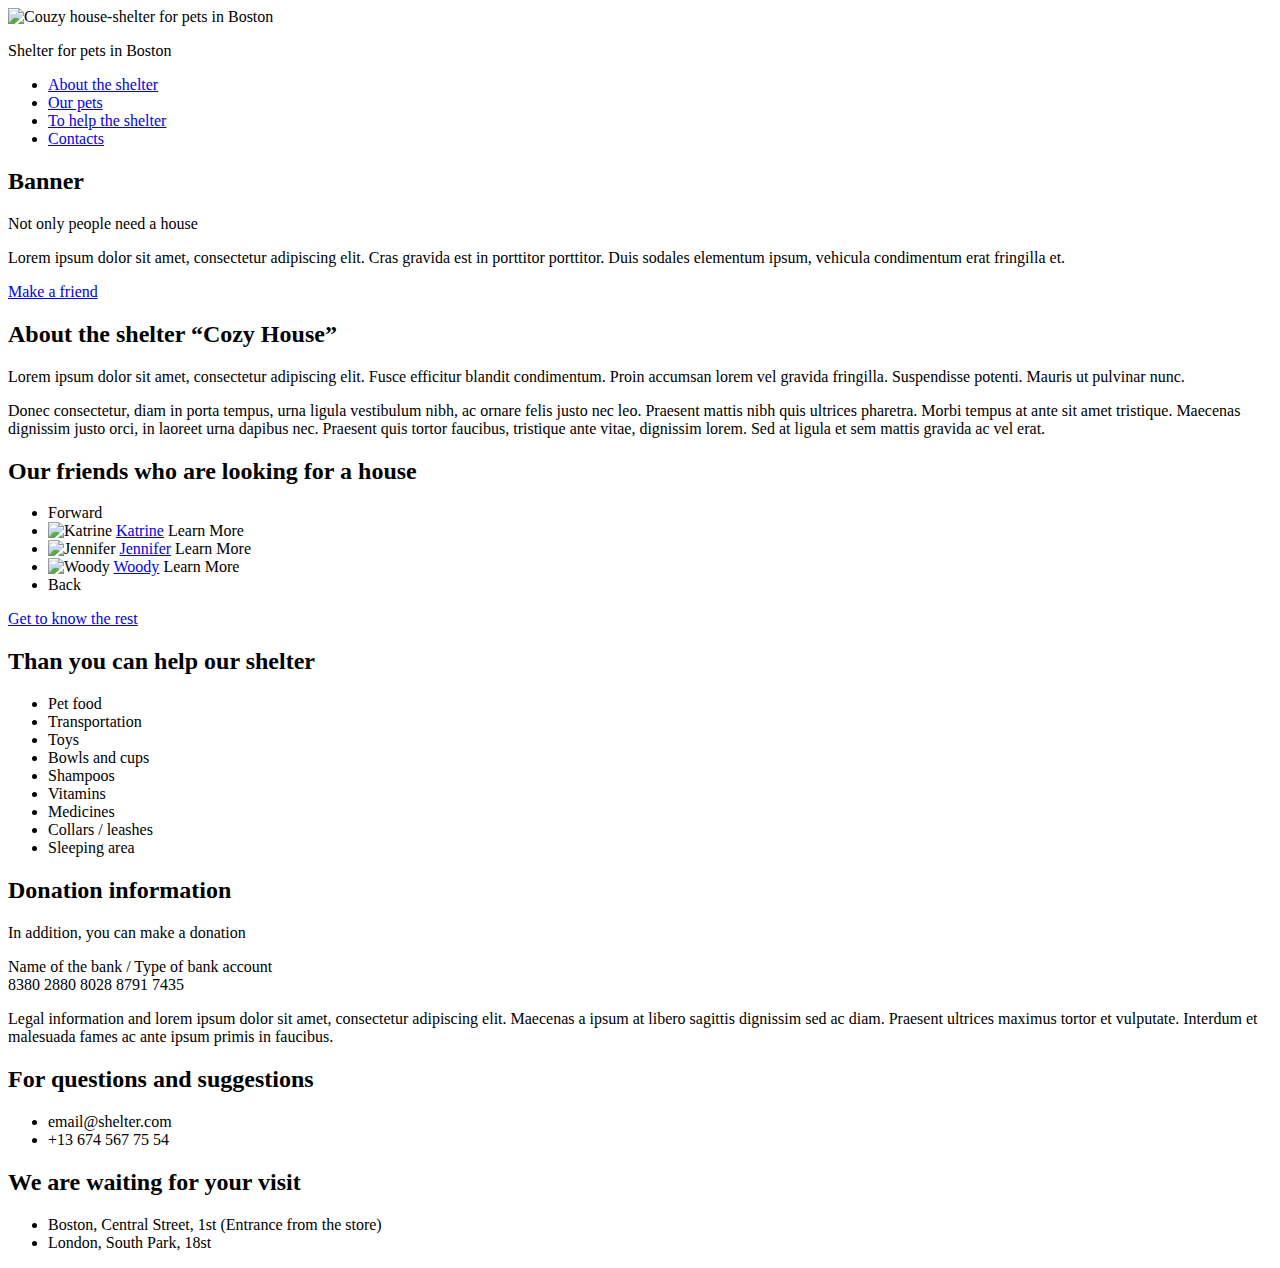
==== index.html @ 03517e3b "Сделала разметку главной" ====
<!DOCTYPE html>
<html lang="ru">

<head>
  <meta charset="utf-8">
  <title>Animal shelter</title>
  <!--<link href="https://fonts.googleapis.com/css?family=Roboto:400,500,700&amp;subset=cyrillic" rel="stylesheet">
  <link rel="stylesheet" href="css/normalize-mini.css">
  <link rel="stylesheet" href="css/style-mini.css"> -->
</head>

<body>
  <header class="main-header">
    <nav class="main-navigation">
      <div class="logo-wrapper">
        <a class="main-header-logo">
          <img src="img/couzy-logo.png" width="185" height="35" alt="Couzy house-shelter for pets in Boston">
        </a>
        <p>Shelter for pets in Boston</p>
      </div>
      <ul class="site-navigation">
        <li><a href="#">About the shelter</a></li>
        <li><a class="active" href="#">Our pets</a></li>
        <li><a href="#">To help the shelter</a></li>
        <li><a href="#">Contacts</a></li>
      </ul>
    </nav>
  </header>
  <section class="banner">
    <h2 class="visually-hidden">Banner</h2>
    <div class="banner-info">
      <p>Not only people need a house</p>
      <p>Lorem ipsum dolor sit amet, consectetur adipiscing elit. Cras gravida est in porttitor porttitor. Duis sodales elementum ipsum, vehicula condimentum erat fringilla et.</p>
      <a class="button banner-button" href="#">Make a friend</a>
    </div>
  </section>
  <section class="couzy-info">
    <h2 class="couzy-info-heading">About the shelter “Cozy House”</h2>
    <p>Lorem ipsum dolor sit amet, consectetur adipiscing elit. Fusce efficitur blandit condimentum. Proin accumsan lorem vel gravida fringilla. Suspendisse potenti. Mauris ut pulvinar nunc.</p>
    <p>Donec consectetur, diam in porta tempus, urna ligula vestibulum nibh, ac ornare felis justo nec leo. Praesent mattis nibh quis
      ultrices pharetra. Morbi tempus at ante sit amet tristique.
      Maecenas dignissim justo orci, in laoreet urna dapibus nec. Praesent quis tortor faucibus, tristique ante vitae, dignissim
      lorem. Sed at ligula et sem mattis gravida ac vel erat. </p>
  </section>
  <section class="pets">
    <h2>Our friends who are looking for a house</h2>
    <ul class="pets-list">
      <li><a><span class="visually-hidden">Forward</span></a></li>
      <li class="pet">
        <img src="img/" width="" height="" alt="Katrine">
        <a href="#">Katrine</a>
        <a class="button pet-button">Learn More</a>
      </li>
      <li class="pet">
        <img src="img/" width="" height="" alt="Jennifer">
        <a href="#">Jennifer</a>
        <a class="button pet-button">Learn More</a>
      </li>
      <li class="pet">
        <img src="img/" width="" height="" alt="Woody">
        <a href="#">Woody</a>
        <a class="button pet-button">Learn More</a>
      </li>
      <li><a><span class="visually-hidden">Back</span></a></li>
    </ul>
    <a class="button rest-pets-button" href="#">Get to know the rest</a>
  </section>
  <section class="help-to-pets">
    <h2>Than you can help our shelter</h2>
    <ul class="help-list">
      <li class="help-item">Pet food</li>
      <li class="help-item">Transportation</li>
      <li class="help-item">Toys</li>
      <li class="help-item">Bowls and cups</li>
      <li class="help-item">Shampoos</li>
      <li class="help-item">Vitamins</li>
      <li class="help-item">Medicines</li>
      <li class="help-item">Collars / leashes</li>
      <li class="help-item">Sleeping area</li>
    </ul>
  </section>
  <section class="donation">
    <h2 class="visually-hidden">Donation information</h2>
    <p>In addition, you can make a donation</p>
    <p>
      Name of the bank / Type of bank account<br>8380 2880 8028 8791 7435
    </p>
    <p>Legal information and lorem ipsum dolor sit amet, consectetur adipiscing elit. Maecenas a ipsum at libero sagittis dignissim sed
ac diam. Praesent ultrices maximus tortor et vulputate. Interdum
et malesuada fames ac ante ipsum primis in faucibus. </p>
  </section>
  <footer class="main-footer">
    <div>
      <h2>For questions and suggestions</h2>
      <ul class="guestions-and-suggestions">
        <li>email@shelter.com</li>
        <li>+13 674 567 75 54</li>
      </ul>
    </div>
    <div>
      <h2>We are waiting for your visit</h2>
      <ul class="shelter-adresses">
        <li>Boston, Central Street, 1st
(Entrance from the store)</li>
        <li>London, South Park, 18st</li>
      </ul>
    </div>
  </footer>
</body>

</html>
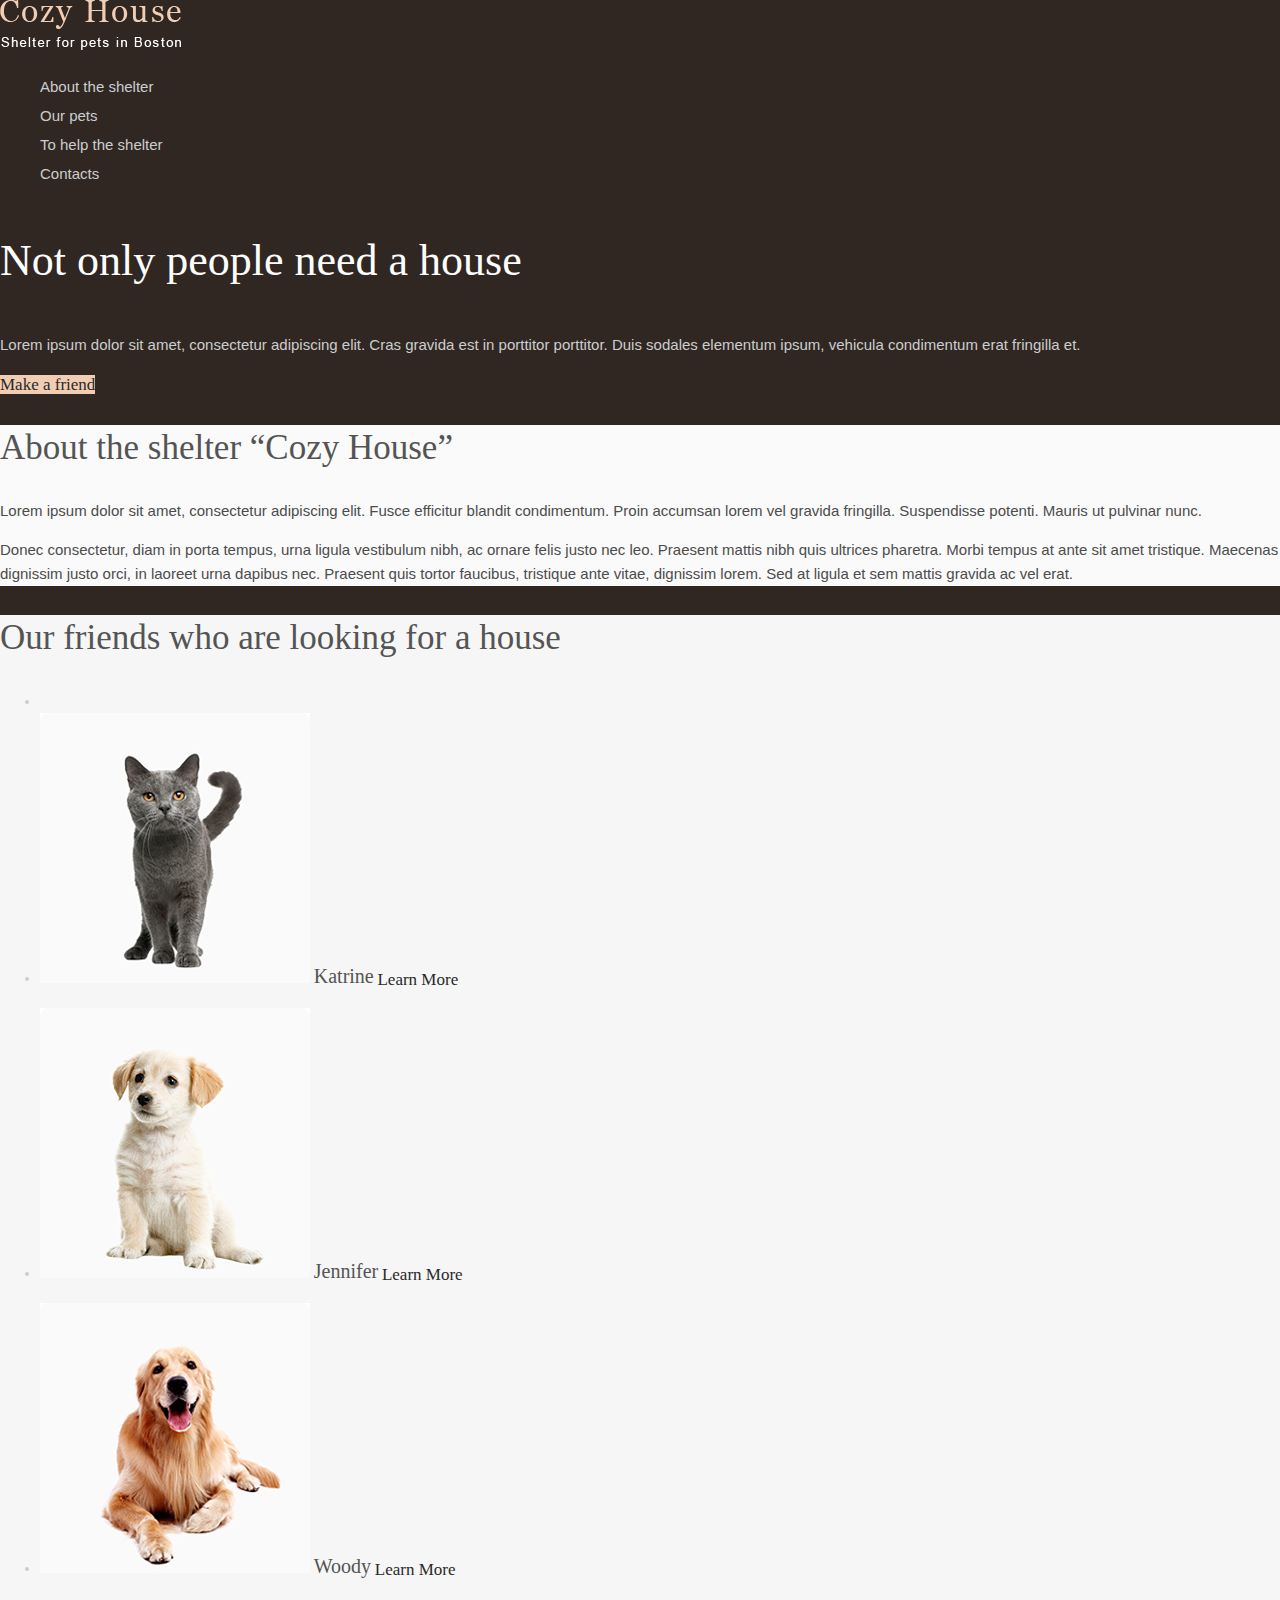
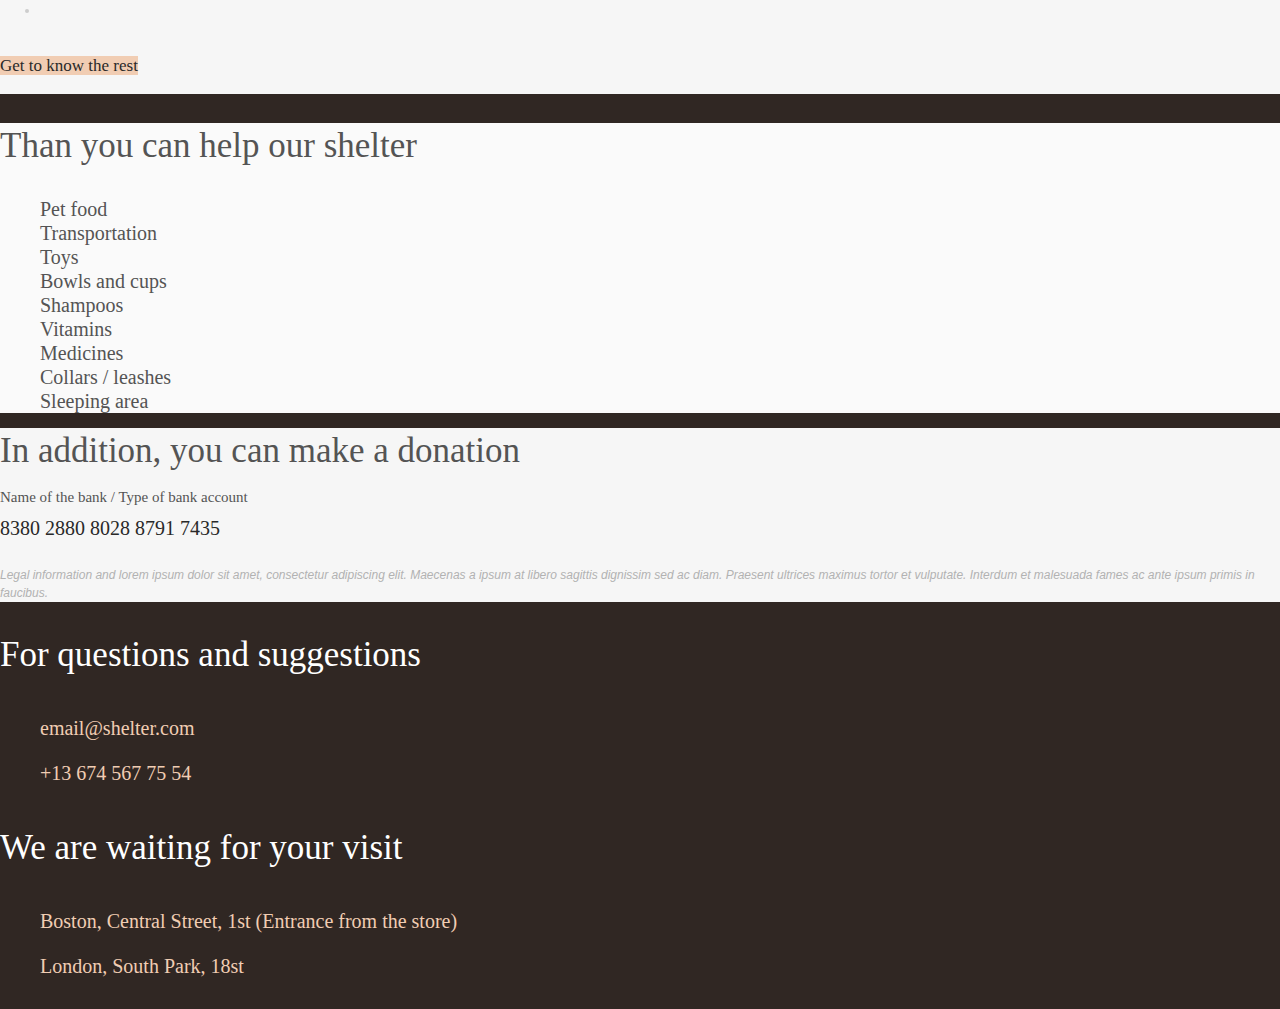
==== commit 410b213f: "базовая стилизация" ====
--- a/index.html
+++ b/index.html
@@ -4,23 +4,21 @@
 <head>
   <meta charset="utf-8">
   <title>Animal shelter</title>
-  <!--<link href="https://fonts.googleapis.com/css?family=Roboto:400,500,700&amp;subset=cyrillic" rel="stylesheet">
-  <link rel="stylesheet" href="css/normalize-mini.css">
-  <link rel="stylesheet" href="css/style-mini.css"> -->
+  <link rel="stylesheet" href="css/normalize.css">
+  <link rel="stylesheet" href="css/style.css">
 </head>
 
 <body>
   <header class="main-header">
     <nav class="main-navigation">
       <div class="logo-wrapper">
-        <a class="main-header-logo">
-          <img src="img/couzy-logo.png" width="185" height="35" alt="Couzy house-shelter for pets in Boston">
+        <a class="main-header-logo" href="#">
+          <img src="img/couzy-logo.png" width="181" height="50" alt="Couzy house - shelter for pets in Boston">
         </a>
-        <p>Shelter for pets in Boston</p>
       </div>
       <ul class="site-navigation">
         <li><a href="#">About the shelter</a></li>
-        <li><a class="active" href="#">Our pets</a></li>
+        <li><a href="pets.html">Our pets</a></li>
         <li><a href="#">To help the shelter</a></li>
         <li><a href="#">Contacts</a></li>
       </ul>
@@ -47,19 +45,19 @@
     <ul class="pets-list">
       <li><a><span class="visually-hidden">Forward</span></a></li>
       <li class="pet">
-        <img src="img/" width="" height="" alt="Katrine">
-        <a href="#">Katrine</a>
-        <a class="button pet-button">Learn More</a>
+        <img src="img/caterine.jpg" width="270" height="270" alt="cat Katrine">
+        <a class="pet-name" href="#">Katrine</a>
+        <a class="button pet-button" href="#">Learn More</a>
       </li>
       <li class="pet">
-        <img src="img/" width="" height="" alt="Jennifer">
-        <a href="#">Jennifer</a>
-        <a class="button pet-button">Learn More</a>
+        <img src="img/jennifer.jpg" width="270" height="270" alt="dog Jennifer">
+        <a class="pet-name" href="#">Jennifer</a>
+        <a class="button pet-button" href="#">Learn More</a>
       </li>
       <li class="pet">
-        <img src="img/" width="" height="" alt="Woody">
-        <a href="#">Woody</a>
-        <a class="button pet-button">Learn More</a>
+        <img src="img/woody.jpg" width="270" height="270" alt="dog Woody">
+        <a class="pet-name" href="#">Woody</a>
+        <a class="button pet-button" href="#">Learn More</a>
       </li>
       <li><a><span class="visually-hidden">Back</span></a></li>
     </ul>
@@ -81,11 +79,11 @@
   </section>
   <section class="donation">
     <h2 class="visually-hidden">Donation information</h2>
-    <p>In addition, you can make a donation</p>
-    <p>
-      Name of the bank / Type of bank account<br>8380 2880 8028 8791 7435
+    <p><span>In addition, you can make a donation</span></p>
+    <p class="bank-account">
+      Name of the bank / Type of bank account<br><span>8380 2880 8028 8791 7435</span>
     </p>
-    <p>Legal information and lorem ipsum dolor sit amet, consectetur adipiscing elit. Maecenas a ipsum at libero sagittis dignissim sed
+    <p class="additional-info">Legal information and lorem ipsum dolor sit amet, consectetur adipiscing elit. Maecenas a ipsum at libero sagittis dignissim sed
 ac diam. Praesent ultrices maximus tortor et vulputate. Interdum
 et malesuada fames ac ante ipsum primis in faucibus. </p>
   </section>
--- a/css/style.css
+++ b/css/style.css
@@ -0,0 +1,212 @@
+body {
+  margin: 0;
+  font-family: Arial, Helvetica, sans-serif;
+  font-size: 15px;
+  line-height: 24px;
+  font-weight: 400;
+  color: #CDCDCD;
+  background-color: #302723;
+}
+
+img {
+  max-width: 100%;
+  height: auto;
+}
+
+a {
+  cursor: pointer;
+  color: #;
+}
+
+.button {
+  text-align: center;
+  vertical-align: middle;
+  cursor: pointer;
+  font: inherit;
+}
+
+.visually-hidden {
+  position: absolute;
+  width: 1px;
+  height: 1px;
+  margin: -1px;
+  border: 0;
+  padding: 0;
+  clip: rect(0, 0, 0, 0);
+  overflow: hidden;
+}
+
+.site-navigation {
+  font-size: 15px;
+  line-height: 29px;
+  font-weight: 400;
+}
+
+.site-navigation li {
+  list-style: none;
+  margin: 0;
+  padding: 0;
+}
+
+.site-navigation a {
+  color: #CDCDCD;
+  text-decoration: none;
+}
+
+
+.banner-info p:first-child {
+  font-family: Georgia, "Times New Roman", serif;
+  font-size: 44px;
+  line-height: 57px;
+  font-weight: 400;
+  color: #FFFFFF;
+}
+
+.banner-info p {
+  font-size: 15px;
+  line-height: 24px;
+  font-weight: 400;
+  color: #CDCDCD;
+}
+
+.banner-button {
+  text-decoration: none;
+  font-family: Georgia, "Times New Roman", serif;
+  font-size: 17px;
+  line-height: 20px;
+  font-weight: 400;
+  color: #292929;
+  background-color: #F1CDB3;
+}
+
+.couzy-info {
+  background-color: #FAFAFA;
+}
+
+.couzy-info-heading {
+  font-family: Georgia, "Times New Roman", serif;
+  font-size: 35px;
+  line-height: 45px;
+  font-weight: 400;
+  color: #545454;
+}
+
+.couzy-info p {
+  font-size: 15px;
+  line-height: 24px;
+  font-weight: 400;
+  color: #4C4C4C;
+}
+
+.pets {
+  font-family: Georgia, "Times New Roman", serif;
+  background-color: #F6F6F6;
+}
+
+.pets h2 {
+  font-size: 35px;
+  line-height: 45px;
+  font-weight: 400;
+  color: #545454;
+}
+
+.pet-name {
+  font-size: 20px;
+  line-height: 45px;
+  font-weight: 400;
+  color: #545454;
+  text-decoration: none;
+}
+
+.pet-button {
+  font-size: 17px;
+  line-height: 57px;
+  font-weight: 400;
+  color: #292929;
+  text-decoration: none;
+}
+
+.rest-pets-button {
+  font-size: 17px;
+  line-height: 57px;
+  font-weight: 400;
+  color: #292929;
+  background-color: #F1CDB3;
+  text-decoration: none;
+}
+
+.help-to-pets {
+  font-family: Georgia, "Times New Roman", serif;
+  background-color: #FAFAFA;
+}
+
+.help-to-pets h2 {
+  font-size: 35px;
+  line-height: 45px;
+  font-weight: 400;
+  color: #545454;
+}
+
+.help-list li {
+  list-style: none;
+  font-size: 20px;
+  line-height: 24px;
+  font-weight: 400;
+  color: #545454;
+}
+
+.donation {
+  background-color: #F6F6F6;
+  font-family: Georgia, "Times New Roman", serif;
+}
+
+.donation span {
+  font-size: 35px;
+  line-height: 45px;
+  font-weight: 400;
+  color: #545454;
+}
+
+.bank-account {
+  font-size: 15px;
+  line-height: 18px;
+  font-weight: 400;
+  color: #545454;
+}
+
+.bank-account span {
+  font-family: "Times New Roman", Georgia, serif;
+  font-size: 20px;
+  line-height: 45px;
+  font-weight: 400;
+  color: #292929;
+}
+
+.additional-info {
+  font-family: Arial, Helvetica, sans-serif;
+  font-size: 12px;
+  line-height: 18px;
+  font-weight: 400;
+  font-style: italic;
+  color: #B2B2B2;
+}
+
+.main-footer {
+  font-family: "Times New Roman", Georgia, serif;
+  font-size: 20px;
+  line-height: 45px;
+  font-weight: 400;
+  color: #F1CDB3;
+}
+
+.main-footer h2 {
+  font-family: Georgia, "Times New Roman", serif;
+  font-size: 35px;
+  line-height: 45px;
+  font-weight: 400;
+  color: #FFFFFF;
+}
+
+.main-footer li {
+  list-style: none;
+}
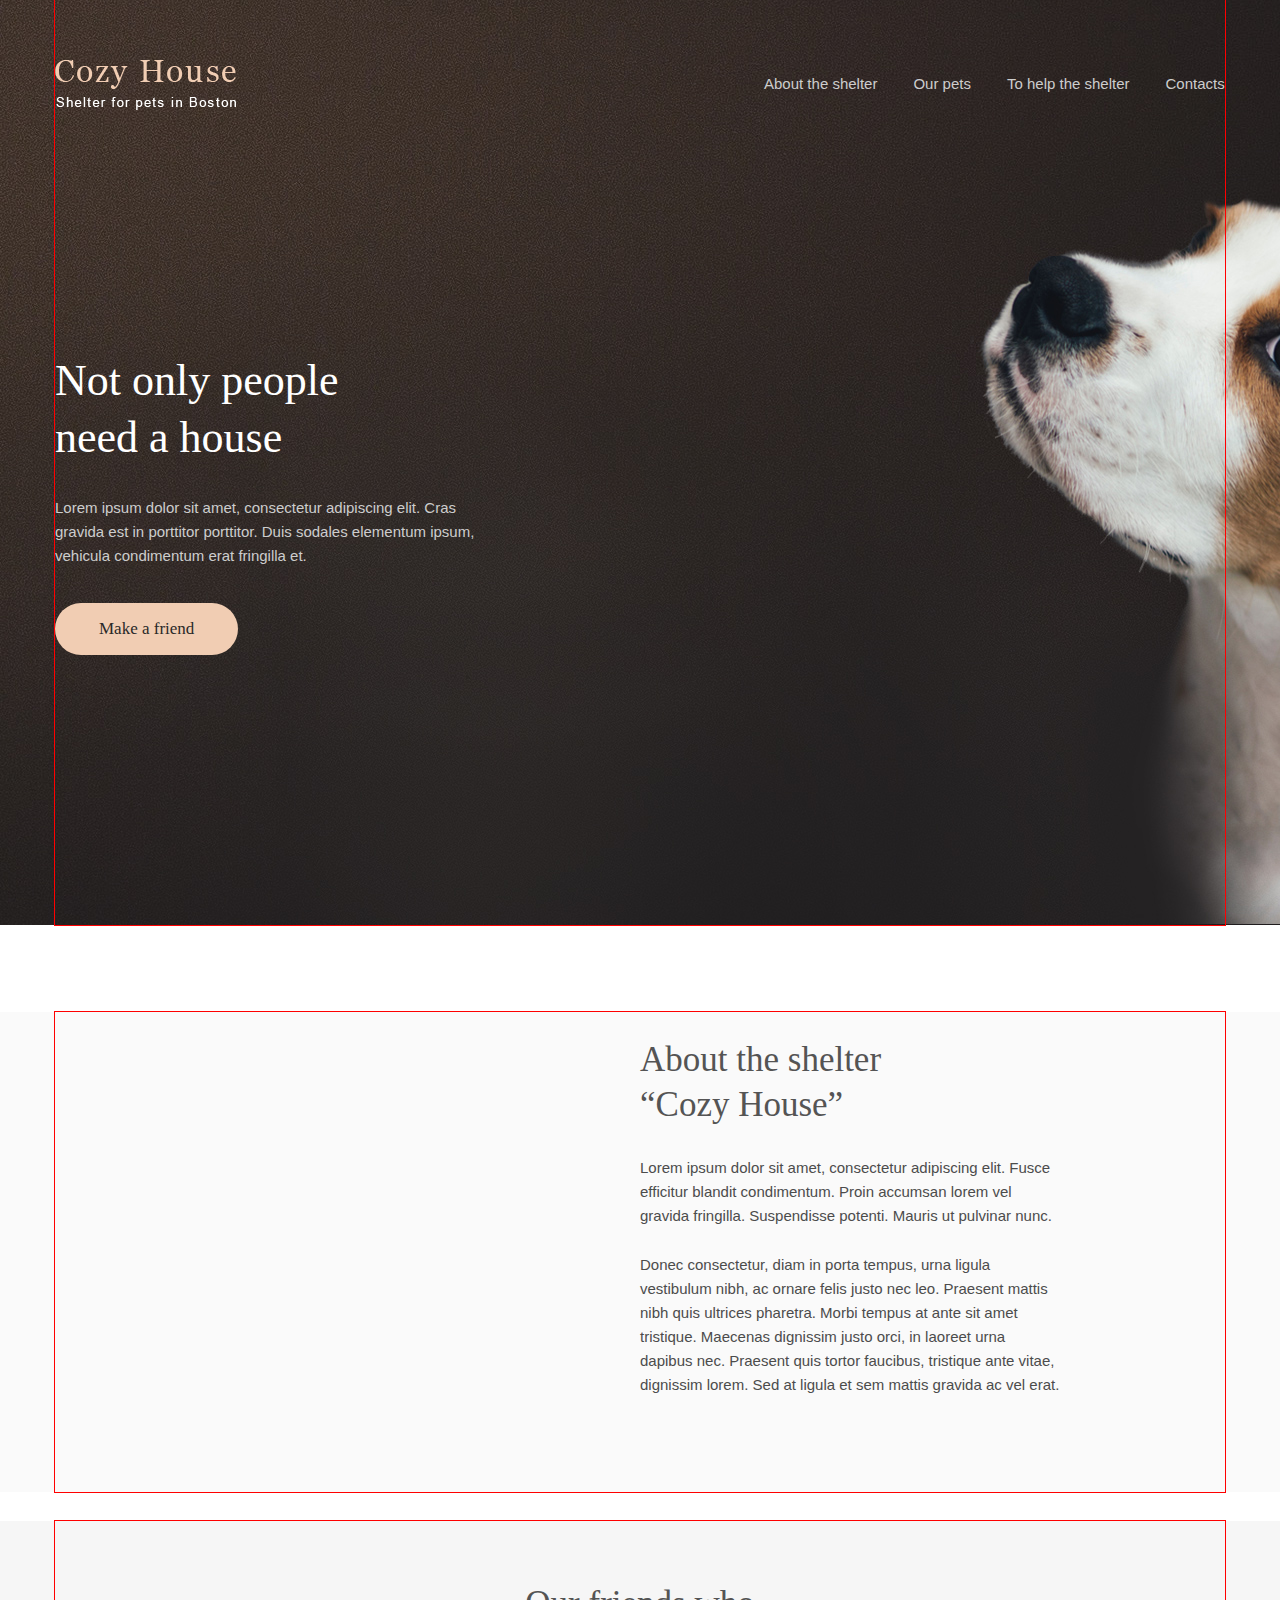
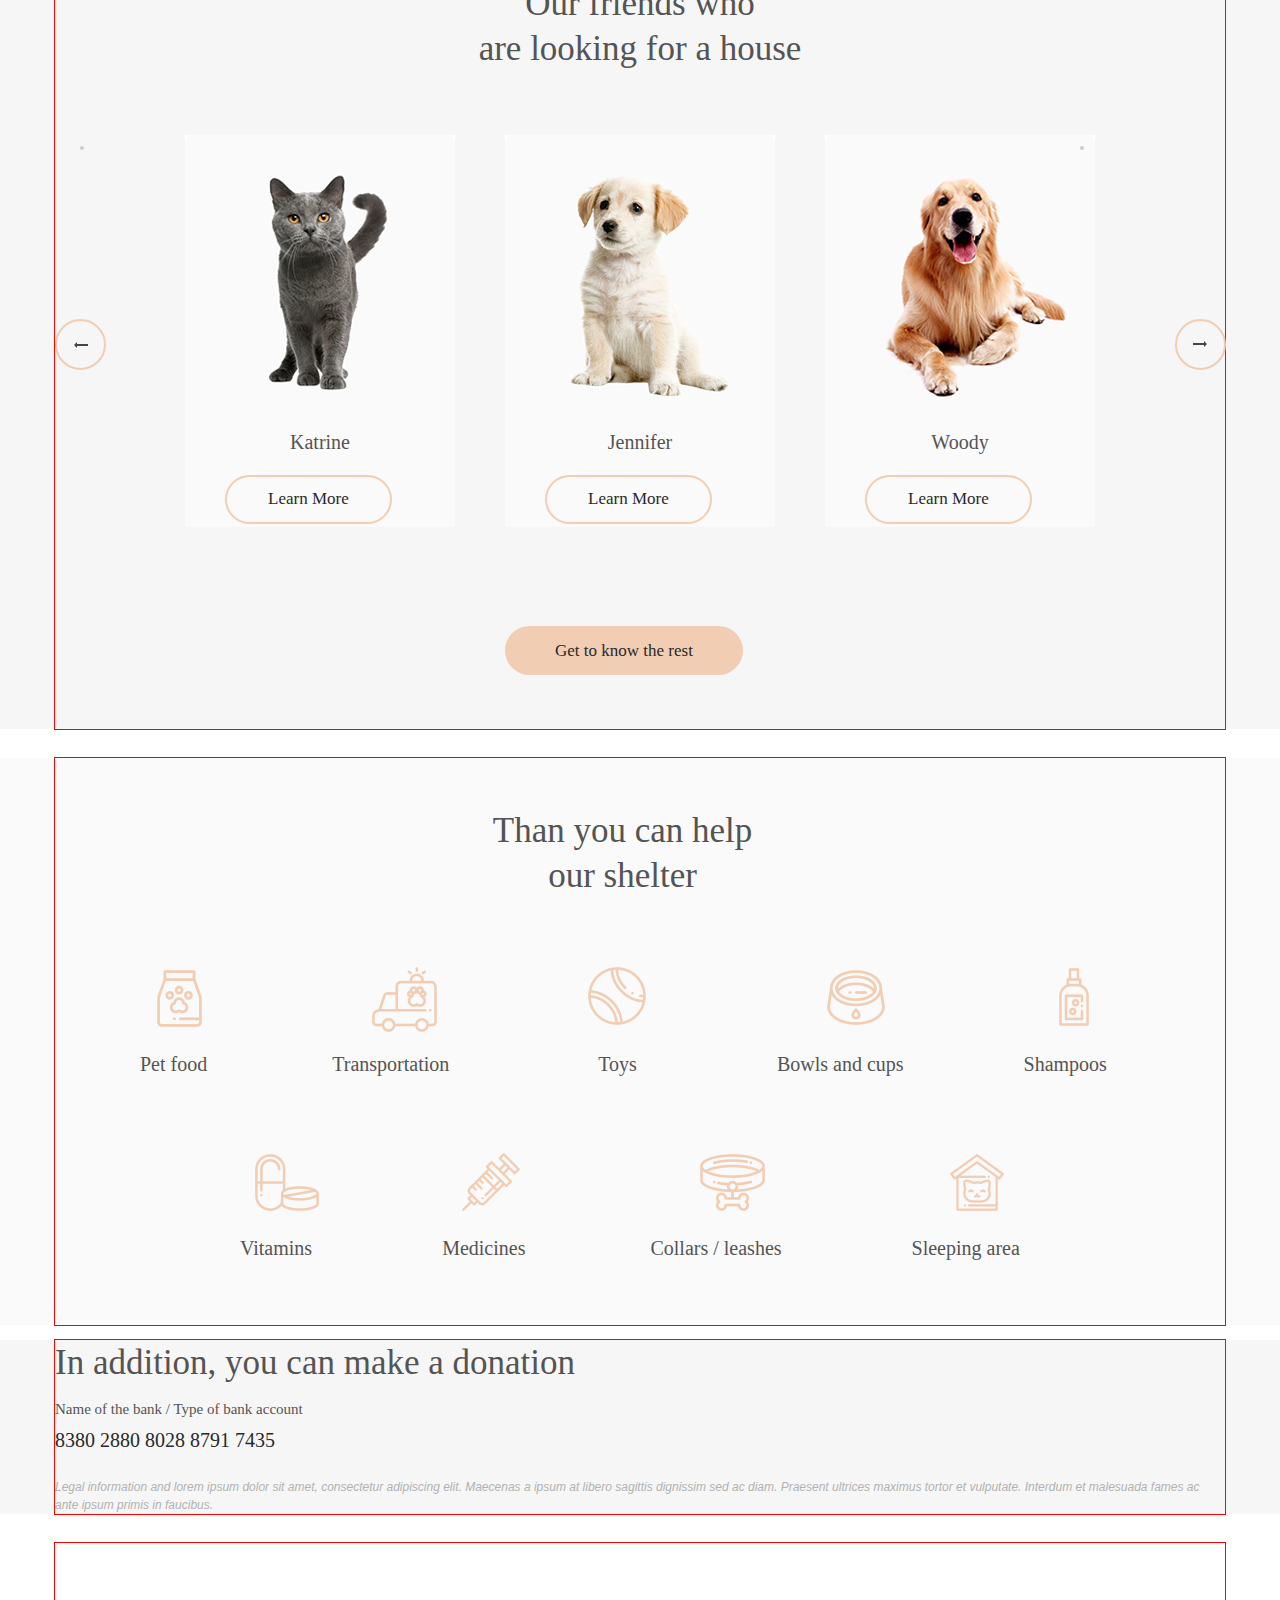
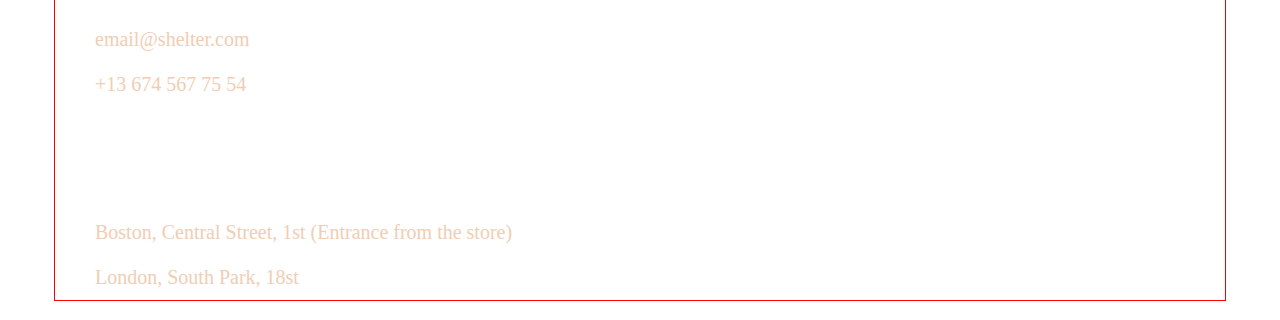
==== commit 33de5387: "сетки, стилизация" ====
--- a/index.html
+++ b/index.html
@@ -10,98 +10,120 @@
 
 <body>
   <header class="main-header">
-    <nav class="main-navigation">
-      <div class="logo-wrapper">
-        <a class="main-header-logo" href="#">
-          <img src="img/couzy-logo.png" width="181" height="50" alt="Couzy house - shelter for pets in Boston">
-        </a>
+    <div class="container">
+      <nav class="main-navigation">
+        <div class="logo-wrapper">
+          <a class="main-header-logo" href="#">
+            <img src="img/couzy-logo.png" width="181" height="50" alt="Couzy house - shelter for pets in Boston">
+          </a>
+        </div>
+        <ul class="site-navigation">
+          <li><a href="#">About the shelter</a></li>
+          <li><a href="pets.html">Our pets</a></li>
+          <li><a href="#">To help the shelter</a></li>
+          <li><a href="#">Contacts</a></li>
+        </ul>
+      </nav>
+      <h2 class="visually-hidden">Banner</h2>
+      <div class="banner-info">
+        <p>Not only people<br> need a house</p>
+        <p>Lorem ipsum dolor sit amet, consectetur adipiscing elit. Cras gravida est in porttitor porttitor. Duis sodales elementum ipsum, vehicula condimentum erat fringilla et.</p>
+        <a class="button banner-button" href="#">Make a friend</a>
       </div>
-      <ul class="site-navigation">
-        <li><a href="#">About the shelter</a></li>
-        <li><a href="pets.html">Our pets</a></li>
-        <li><a href="#">To help the shelter</a></li>
-        <li><a href="#">Contacts</a></li>
-      </ul>
-    </nav>
+    </div>
   </header>
-  <section class="banner">
-    <h2 class="visually-hidden">Banner</h2>
-    <div class="banner-info">
-      <p>Not only people need a house</p>
-      <p>Lorem ipsum dolor sit amet, consectetur adipiscing elit. Cras gravida est in porttitor porttitor. Duis sodales elementum ipsum, vehicula condimentum erat fringilla et.</p>
-      <a class="button banner-button" href="#">Make a friend</a>
-    </div>
-  </section>
-  <section class="couzy-info">
-    <h2 class="couzy-info-heading">About the shelter “Cozy House”</h2>
-    <p>Lorem ipsum dolor sit amet, consectetur adipiscing elit. Fusce efficitur blandit condimentum. Proin accumsan lorem vel gravida fringilla. Suspendisse potenti. Mauris ut pulvinar nunc.</p>
-    <p>Donec consectetur, diam in porta tempus, urna ligula vestibulum nibh, ac ornare felis justo nec leo. Praesent mattis nibh quis
-      ultrices pharetra. Morbi tempus at ante sit amet tristique.
-      Maecenas dignissim justo orci, in laoreet urna dapibus nec. Praesent quis tortor faucibus, tristique ante vitae, dignissim
-      lorem. Sed at ligula et sem mattis gravida ac vel erat. </p>
-  </section>
-  <section class="pets">
-    <h2>Our friends who are looking for a house</h2>
-    <ul class="pets-list">
-      <li><a><span class="visually-hidden">Forward</span></a></li>
-      <li class="pet">
-        <img src="img/caterine.jpg" width="270" height="270" alt="cat Katrine">
-        <a class="pet-name" href="#">Katrine</a>
-        <a class="button pet-button" href="#">Learn More</a>
-      </li>
-      <li class="pet">
-        <img src="img/jennifer.jpg" width="270" height="270" alt="dog Jennifer">
-        <a class="pet-name" href="#">Jennifer</a>
-        <a class="button pet-button" href="#">Learn More</a>
-      </li>
-      <li class="pet">
-        <img src="img/woody.jpg" width="270" height="270" alt="dog Woody">
-        <a class="pet-name" href="#">Woody</a>
-        <a class="button pet-button" href="#">Learn More</a>
-      </li>
-      <li><a><span class="visually-hidden">Back</span></a></li>
-    </ul>
-    <a class="button rest-pets-button" href="#">Get to know the rest</a>
-  </section>
-  <section class="help-to-pets">
-    <h2>Than you can help our shelter</h2>
-    <ul class="help-list">
-      <li class="help-item">Pet food</li>
-      <li class="help-item">Transportation</li>
-      <li class="help-item">Toys</li>
-      <li class="help-item">Bowls and cups</li>
-      <li class="help-item">Shampoos</li>
-      <li class="help-item">Vitamins</li>
-      <li class="help-item">Medicines</li>
-      <li class="help-item">Collars / leashes</li>
-      <li class="help-item">Sleeping area</li>
-    </ul>
-  </section>
-  <section class="donation">
-    <h2 class="visually-hidden">Donation information</h2>
-    <p><span>In addition, you can make a donation</span></p>
-    <p class="bank-account">
-      Name of the bank / Type of bank account<br><span>8380 2880 8028 8791 7435</span>
-    </p>
-    <p class="additional-info">Legal information and lorem ipsum dolor sit amet, consectetur adipiscing elit. Maecenas a ipsum at libero sagittis dignissim sed
-ac diam. Praesent ultrices maximus tortor et vulputate. Interdum
-et malesuada fames ac ante ipsum primis in faucibus. </p>
-  </section>
+  <main>
+    <section class="couzy-info">
+      <div class="container">
+        <div class="info-wrapper">
+          <h2 class="couzy-info-heading">About the shelter<br> “Cozy House”</h2>
+          <p>Lorem ipsum dolor sit amet, consectetur adipiscing elit. Fusce efficitur blandit condimentum. Proin accumsan lorem vel gravida fringilla. Suspendisse potenti. Mauris ut pulvinar nunc.</p>
+          <p>Donec consectetur, diam in porta tempus, urna ligula vestibulum nibh, ac ornare felis justo nec leo. Praesent mattis nibh quis
+            ultrices pharetra. Morbi tempus at ante sit amet tristique.
+            Maecenas dignissim justo orci, in laoreet urna dapibus nec. Praesent quis tortor faucibus, tristique ante vitae, dignissim
+            lorem. Sed at ligula et sem mattis gravida ac vel erat. </p>
+        </div>
+      </div>
+    </section>
+    <section class="pets">
+      <div class="container">
+        <h2>Our friends who<br> are looking for a house</h2>
+        <ul class="pets-list">
+          <li><a class="forward" href="#"><span class="visually-hidden">Forward</span></a></li>
+          <li class="pet">
+            <img src="img/caterine.jpg" width="270" height="270" alt="cat Katrine">
+            <a class="pet-name" href="#">Katrine</a>
+            <div class="pet-button-wrapper">
+              <a class="button pet-button" href="#">Learn More</a>
+            </div>
+          </li>
+          <li class="pet">
+            <img src="img/jennifer.jpg" width="270" height="270" alt="dog Jennifer">
+            <a class="pet-name" href="#">Jennifer</a>
+            <div class="pet-button-wrapper">
+              <a class="button pet-button" href="#">Learn More</a>
+            </div>
+          </li>
+          <li class="pet">
+            <img src="img/woody.jpg" width="270" height="270" alt="dog Woody">
+            <a class="pet-name" href="#">Woody</a>
+            <div class="pet-button-wrapper">
+              <a class="button pet-button" href="#">Learn More</a>
+            </div>
+          </li>
+          <li><a class="back" href="#"><span class="visually-hidden">Back</span></a></li>
+        </ul>
+        <div class="rest-button-wrapper">
+          <a class="button rest-pets-button" href="#">Get to know the rest</a>
+        </div>
+      </div>
+    </section>
+    <section class="help-to-pets">
+      <div class="container">
+        <h2>Than you can help<br> our shelter</h2>
+        <ul class="help-list">
+          <li class="help-item food">Pet food</li>
+          <li class="help-item ambulance">Transportation</li>
+          <li class="help-item toys">Toys</li>
+          <li class="help-item bowl">Bowls and cups</li>
+          <li class="help-item shampoo">Shampoos</li>
+          <li class="help-item vitamins">Vitamins</li>
+          <li class="help-item medcine">Medicines</li>
+          <li class="help-item collar">Collars / leashes</li>
+          <li class="help-item house">Sleeping area</li>
+        </ul>
+      </div>
+    </section>
+    <section class="donation">
+      <div class="container">
+        <h2 class="visually-hidden">Donation information</h2>
+        <p><span>In addition, you can make a donation</span></p>
+        <p class="bank-account">
+          Name of the bank / Type of bank account<br><span>8380 2880 8028 8791 7435</span>
+        </p>
+        <p class="additional-info">Legal information and lorem ipsum dolor sit amet, consectetur adipiscing elit. Maecenas a ipsum at libero sagittis dignissim sed
+          ac diam. Praesent ultrices maximus tortor et vulputate. Interdum
+          et malesuada fames ac ante ipsum primis in faucibus. </p>
+      </div>
+    </section>
+  </main>
   <footer class="main-footer">
-    <div>
-      <h2>For questions and suggestions</h2>
-      <ul class="guestions-and-suggestions">
-        <li>email@shelter.com</li>
-        <li>+13 674 567 75 54</li>
-      </ul>
-    </div>
-    <div>
-      <h2>We are waiting for your visit</h2>
-      <ul class="shelter-adresses">
-        <li>Boston, Central Street, 1st
-(Entrance from the store)</li>
-        <li>London, South Park, 18st</li>
-      </ul>
+    <div class="container">
+      <div>
+        <h2>For questions and suggestions</h2>
+        <ul class="guestions-and-suggestions">
+          <li>email@shelter.com</li>
+          <li>+13 674 567 75 54</li>
+        </ul>
+      </div>
+      <div>
+        <h2>We are waiting for your visit</h2>
+        <ul class="shelter-adresses">
+          <li>Boston, Central Street, 1st
+            (Entrance from the store)</li>
+          <li>London, South Park, 18st</li>
+        </ul>
+      </div>
     </div>
   </footer>
 </body>
--- a/css/style.css
+++ b/css/style.css
@@ -5,7 +5,7 @@
   line-height: 24px;
   font-weight: 400;
   color: #CDCDCD;
-  background-color: #302723;
+  /*background-color: #302723;*/
 }
 
 img {
@@ -36,23 +36,68 @@
   overflow: hidden;
 }
 
+.main-header {
+  min-width: 1200px;
+  background-color: #2B2221;
+  background-image: url("../img/banner-pet.jpg");
+  background-repeat: no-repeat;
+  background-position: top left;
+}
+
+/*Центровщик*/
+.container {
+  width: 1170px;
+  margin: 0 auto;
+  padding: 0;
+  outline: 1px solid red;
+}
+
+.main-navigation {
+  /*outline: 1px solid yellow;*/
+  display: flex;
+  padding-top: 60px;
+}
+
+.logo-wrapper {
+  /*outline: 1px solid white;*/
+}
+
 .site-navigation {
+  /*outline: 1px solid orange;*/
+  display: flex;
+  align-items: center;
   font-size: 15px;
   line-height: 29px;
   font-weight: 400;
+  margin: 0;
+  padding: 0;
+  margin-left: 492px;
 }
 
 .site-navigation li {
   list-style: none;
   margin: 0;
   padding: 0;
+  margin-left: 36px;
+  padding-bottom: 10px;
 }
 
 .site-navigation a {
   color: #CDCDCD;
   text-decoration: none;
-}
-
+  padding-bottom: 4px;
+}
+
+.site-navigation a:hover {
+  color: #FFFFFF;
+  border-bottom: 3px solid #F1CDB3;
+}
+
+.banner-info {
+  width: 450px;
+  padding-top: 205px;
+  padding-bottom: 270px;
+}
 
 .banner-info p:first-child {
   font-family: Georgia, "Times New Roman", serif;
@@ -67,9 +112,14 @@
   line-height: 24px;
   font-weight: 400;
   color: #CDCDCD;
+  margin: 0;
+  padding: 0;
+  padding-top: 30px;
 }
 
 .banner-button {
+  display: inline-block;
+  text-align: center;
   text-decoration: none;
   font-family: Georgia, "Times New Roman", serif;
   font-size: 17px;
@@ -77,18 +127,42 @@
   font-weight: 400;
   color: #292929;
   background-color: #F1CDB3;
+  padding: 16px 44px;
+  margin-top: 35px;
+  border-radius: 30px;
+}
+
+.banner-button:hover {
+  background-color: #FDDCC4;
 }
 
 .couzy-info {
   background-color: #FAFAFA;
 }
 
+.couzy-info .container {
+  background-image: url("../img/pets.jpg");
+  background-repeat: no-repeat;
+  background-position: top left 19%;
+  margin-top: 87px;
+  padding-bottom: 80px;
+}
+
+.info-wrapper {
+  width: 420px;
+  margin-left: 585px;
+}
+
 .couzy-info-heading {
   font-family: Georgia, "Times New Roman", serif;
   font-size: 35px;
   line-height: 45px;
   font-weight: 400;
   color: #545454;
+  padding: 0;
+  margin: 0;
+  padding-top: 25px;
+  padding-bottom: 4px;
 }
 
 .couzy-info p {
@@ -96,11 +170,34 @@
   line-height: 24px;
   font-weight: 400;
   color: #4C4C4C;
+  padding-top: 10px;
 }
 
 .pets {
   font-family: Georgia, "Times New Roman", serif;
   background-color: #F6F6F6;
+}
+
+.forward {
+  position: relative;
+}
+
+.forward::before {
+  content: "";
+  position: absolute;
+  top: 180px;
+  left: -40px;
+  width: 47px;
+  height: 47px;
+  border: 2px solid #F1CDB3;
+  border-radius: 50%;
+  background-image: url("../img/long-left-arrow.svg");
+  background-repeat: no-repeat;
+  background-position: top 50% center;
+}
+
+.forward:hover::before {
+  background-color: #F1CDB3;
 }
 
 .pets h2 {
@@ -108,51 +205,293 @@
   line-height: 45px;
   font-weight: 400;
   color: #545454;
+  text-align: center;
+  padding-top: 60px;
+  padding-bottom: 35px;
+}
+
+.pets-list {
+  display: flex;
+}
+
+.pet {
+  display: flex;
+  flex-direction: column;
+  background-color: #FAFAFA;
+}
+
+.pet:nth-child(2) {
+  margin-left: 90px;
+}
+
+.pet:nth-child(3) {
+  margin-left: 50px;
+}
+
+.pet:nth-child(4) {
+  margin-left: 50px;
 }
 
 .pet-name {
+  padding-top: 15px;
+  padding-bottom: 5px;
   font-size: 20px;
   line-height: 45px;
   font-weight: 400;
   color: #545454;
   text-decoration: none;
+  text-align: center;
 }
 
 .pet-button {
+  padding: 12px 41px 14px 41px;
+  margin-left: 40px;
   font-size: 17px;
   line-height: 57px;
   font-weight: 400;
   color: #292929;
   text-decoration: none;
+  border: 2px solid #F1CDB3;
+  border-radius: 30px;
+}
+
+.pet-button:hover {
+  background-color: #F1CDB3;
+}
+
+.back {
+  position: relative;
+}
+
+.back::after {
+  content: "";
+  position: absolute;
+  top: 180px;
+  left: 80px;
+  width: 47px;
+  height: 47px;
+  border: 2px solid #F1CDB3;
+  border-radius: 50%;
+  background-image: url("../img/long-left-arrow.svg");
+  background-repeat: no-repeat;
+  background-position: top 50% center;
+  transform: rotate(180deg);
+}
+
+.back:hover::after {
+  background-color: #F1CDB3;
+}
+
+.rest-button-wrapper {
+  margin-top: 95px;
+  padding-bottom: 50px;
 }
 
 .rest-pets-button {
+  padding: 15px 50px;
   font-size: 17px;
   line-height: 57px;
   font-weight: 400;
   color: #292929;
   background-color: #F1CDB3;
   text-decoration: none;
+  border-radius: 30px;
+  margin-left: 450px;
+}
+
+.rest-pets-button:hover {
+  background-color: #FDDCC4;
 }
 
 .help-to-pets {
   font-family: Georgia, "Times New Roman", serif;
   background-color: #FAFAFA;
+  /*outline: 1px solid green;*/
 }
 
 .help-to-pets h2 {
+  text-align: center;
+  padding-top: 50px;
+  padding-bottom: 30px;
+  padding-right: 35px;
   font-size: 35px;
   line-height: 45px;
   font-weight: 400;
   color: #545454;
 }
 
+.help-list {
+  display: flex;
+  flex-wrap: wrap;
+}
+
 .help-list li {
+  position: relative;
+  padding-top: 95px;
+  padding-bottom: 65px;
   list-style: none;
   font-size: 20px;
   line-height: 24px;
   font-weight: 400;
   color: #545454;
+  /*outline: 1px solid red;*/
+}
+
+.food {
+  margin-left: 45px;
+}
+
+.ambulance {
+  margin-left: 125px;
+}
+
+.toys {
+  margin-left: 149px;
+}
+
+.bowl {
+  margin-left: 140px;
+}
+
+.shampoo {
+  margin-left: 120px;
+}
+
+.vitamins {
+  margin-left: 145px;
+}
+
+.medcine {
+  margin-left: 130px;
+}
+
+.collar {
+  margin-left: 125px;
+}
+
+.house {
+  margin-left: 130px;
+}
+
+.help-list li::before {
+  content: "";
+  position: absolute;
+  width: 70px;
+  height: 65px;
+}
+
+.help-list li:nth-child(1)::before {
+  content: "";
+  position: absolute;
+  width: 70px;
+  height: 65px;
+  top: 13px;
+  left: 17px;
+  background-image: url("../img/cat-food.png");
+  background-repeat: no-repeat;
+}
+
+
+.help-list li:nth-child(2)::before {
+  content: "";
+  position: absolute;
+  width: 70px;
+  height: 65px;
+  top: 10px;
+  left: 40px;
+  background-image: url("../img/ambulance.png");
+  background-repeat: no-repeat;
+}
+
+.help-list li:nth-child(3)::before {
+  content: "";
+  position: absolute;
+  width: 70px;
+  height: 65px;
+  top: 10px;
+  left: -10px;
+  background-image: url("../img/ambulance.png");
+  background-repeat: no-repeat;
+  background-image: url("../img/ball.png");
+  background-repeat: no-repeat;
+}
+
+.help-list li:nth-child(4)::before {
+  content: "";
+  position: absolute;
+  width: 70px;
+  height: 65px;
+  top: 13px;
+  left: 50px;
+  background-image: url("../img/ambulance.png");
+  background-repeat: no-repeat;
+  background-image: url("../img/bowl.png");
+  background-repeat: no-repeat;
+}
+
+.help-list li:nth-child(5)::before {
+  content: "";
+  position: absolute;
+  width: 70px;
+  height: 65px;
+  top: 11px;
+  left: 35px;
+  background-image: url("../img/ambulance.png");
+  background-repeat: no-repeat;
+  background-image: url("../img/shampoo.png");
+  background-repeat: no-repeat;
+}
+
+.help-list li:nth-child(6)::before {
+  content: "";
+  position: absolute;
+  width: 70px;
+  height: 65px;
+  top: 13px;
+  left: 15px;
+  background-image: url("../img/ambulance.png");
+  background-repeat: no-repeat;
+  background-image: url("../img/pills.png");
+  background-repeat: no-repeat;
+}
+
+.help-list li:nth-child(7)::before {
+  content: "";
+  position: absolute;
+  width: 70px;
+  height: 65px;
+  top: 12px;
+  left: 20px;
+  background-image: url("../img/ambulance.png");
+  background-repeat: no-repeat;
+  background-image: url("../img/syringe.png");
+  background-repeat: no-repeat;
+}
+
+.help-list li:nth-child(8)::before {
+  content: "";
+  position: absolute;
+  width: 70px;
+  height: 65px;
+  top: 13px;
+  left: 50px;
+  background-image: url("../img/ambulance.png");
+  background-repeat: no-repeat;
+  background-image: url("../img/leash.png");
+  background-repeat: no-repeat;
+}
+
+.help-list li:nth-child(9)::before {
+  content: "";
+  position: absolute;
+  width: 70px;
+  height: 65px;
+  top: 13px;
+  left: 38px;
+  background-image: url("../img/ambulance.png");
+  background-repeat: no-repeat;
+  background-image: url("../img/cat.png");
+  background-repeat: no-repeat;
 }
 
 .donation {
@@ -210,3 +549,21 @@
 .main-footer li {
   list-style: none;
 }
+
+.pagination-list li {
+  list-style: none;
+}
+
+.pagination-list a {
+  text-decoration: none;
+  font-family: "Times New Roman", Georgia, serif;
+  font-size: 20px;
+  line-height: 57px;
+  font-weight: 400;
+  color: #292929;
+  background-color: #F6F6F6;
+}
+
+.pagination-list .active {
+  background-color: #F1CDB3;
+}
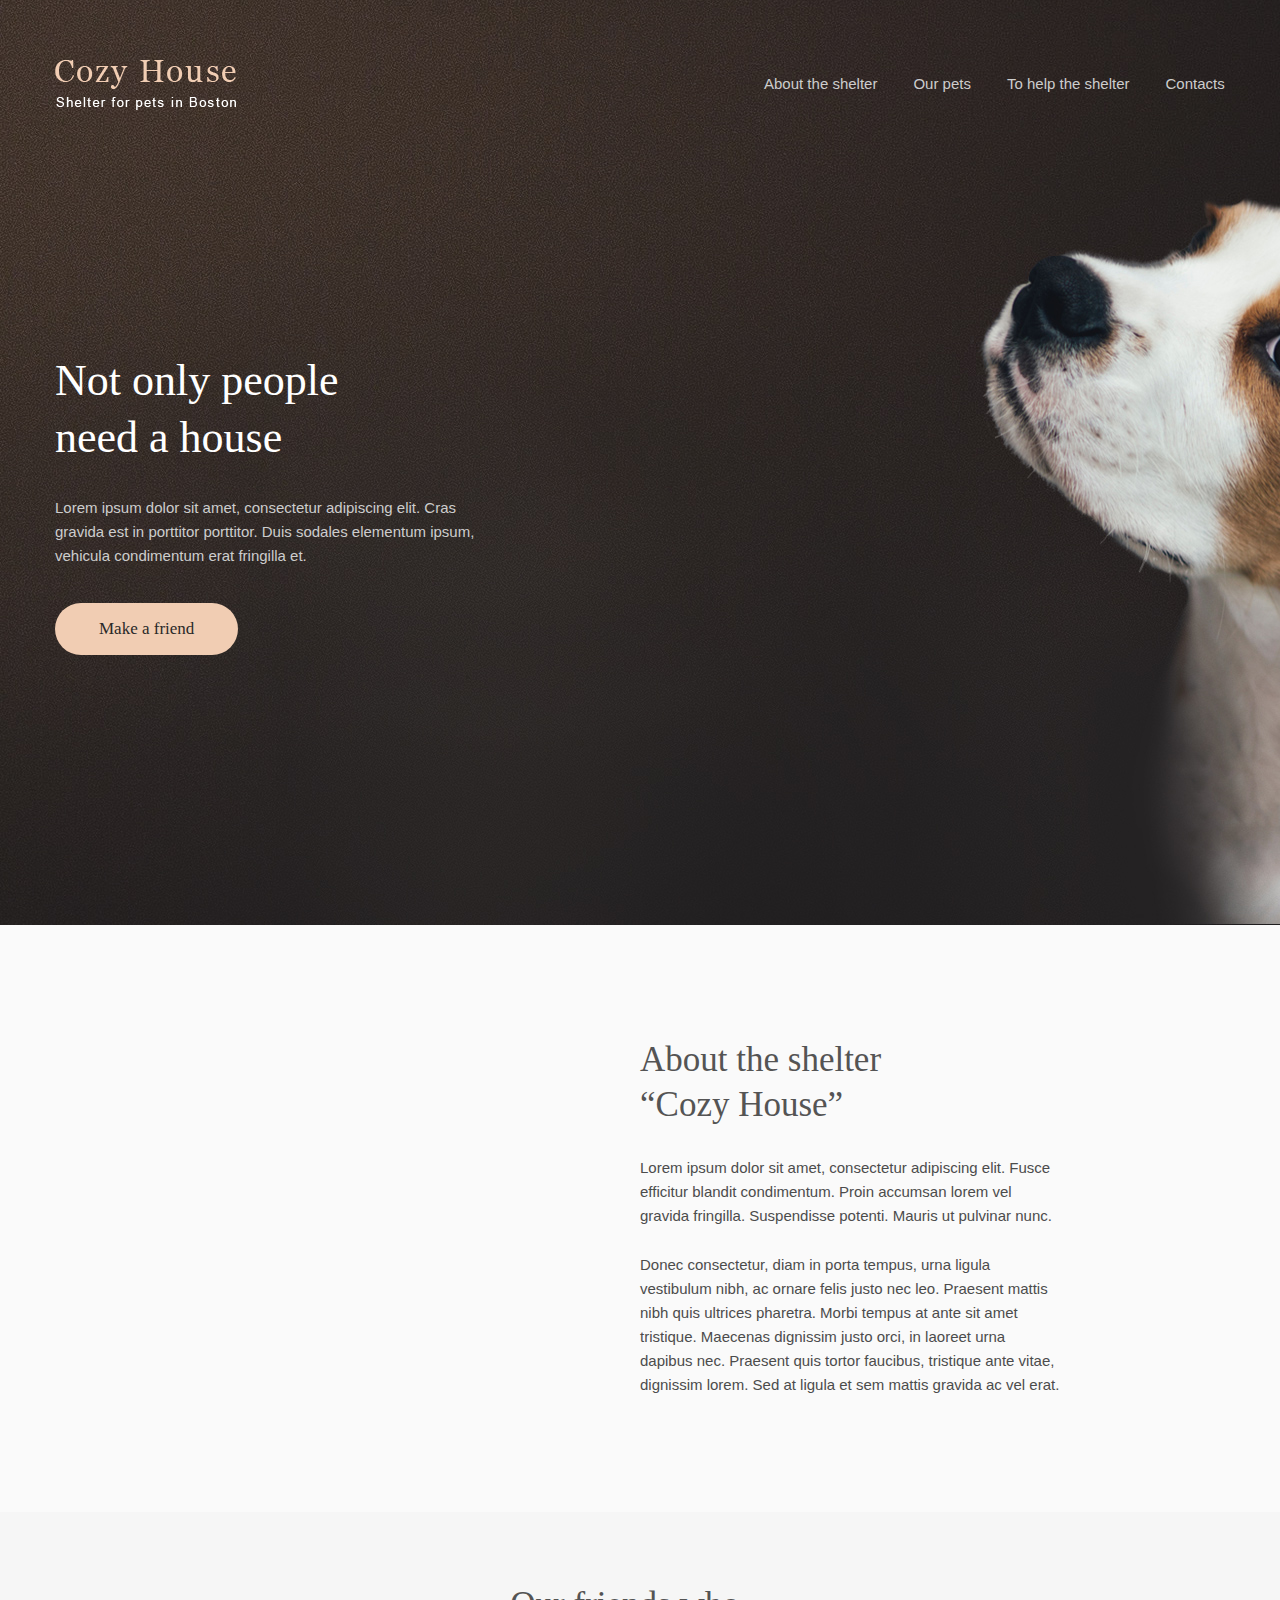
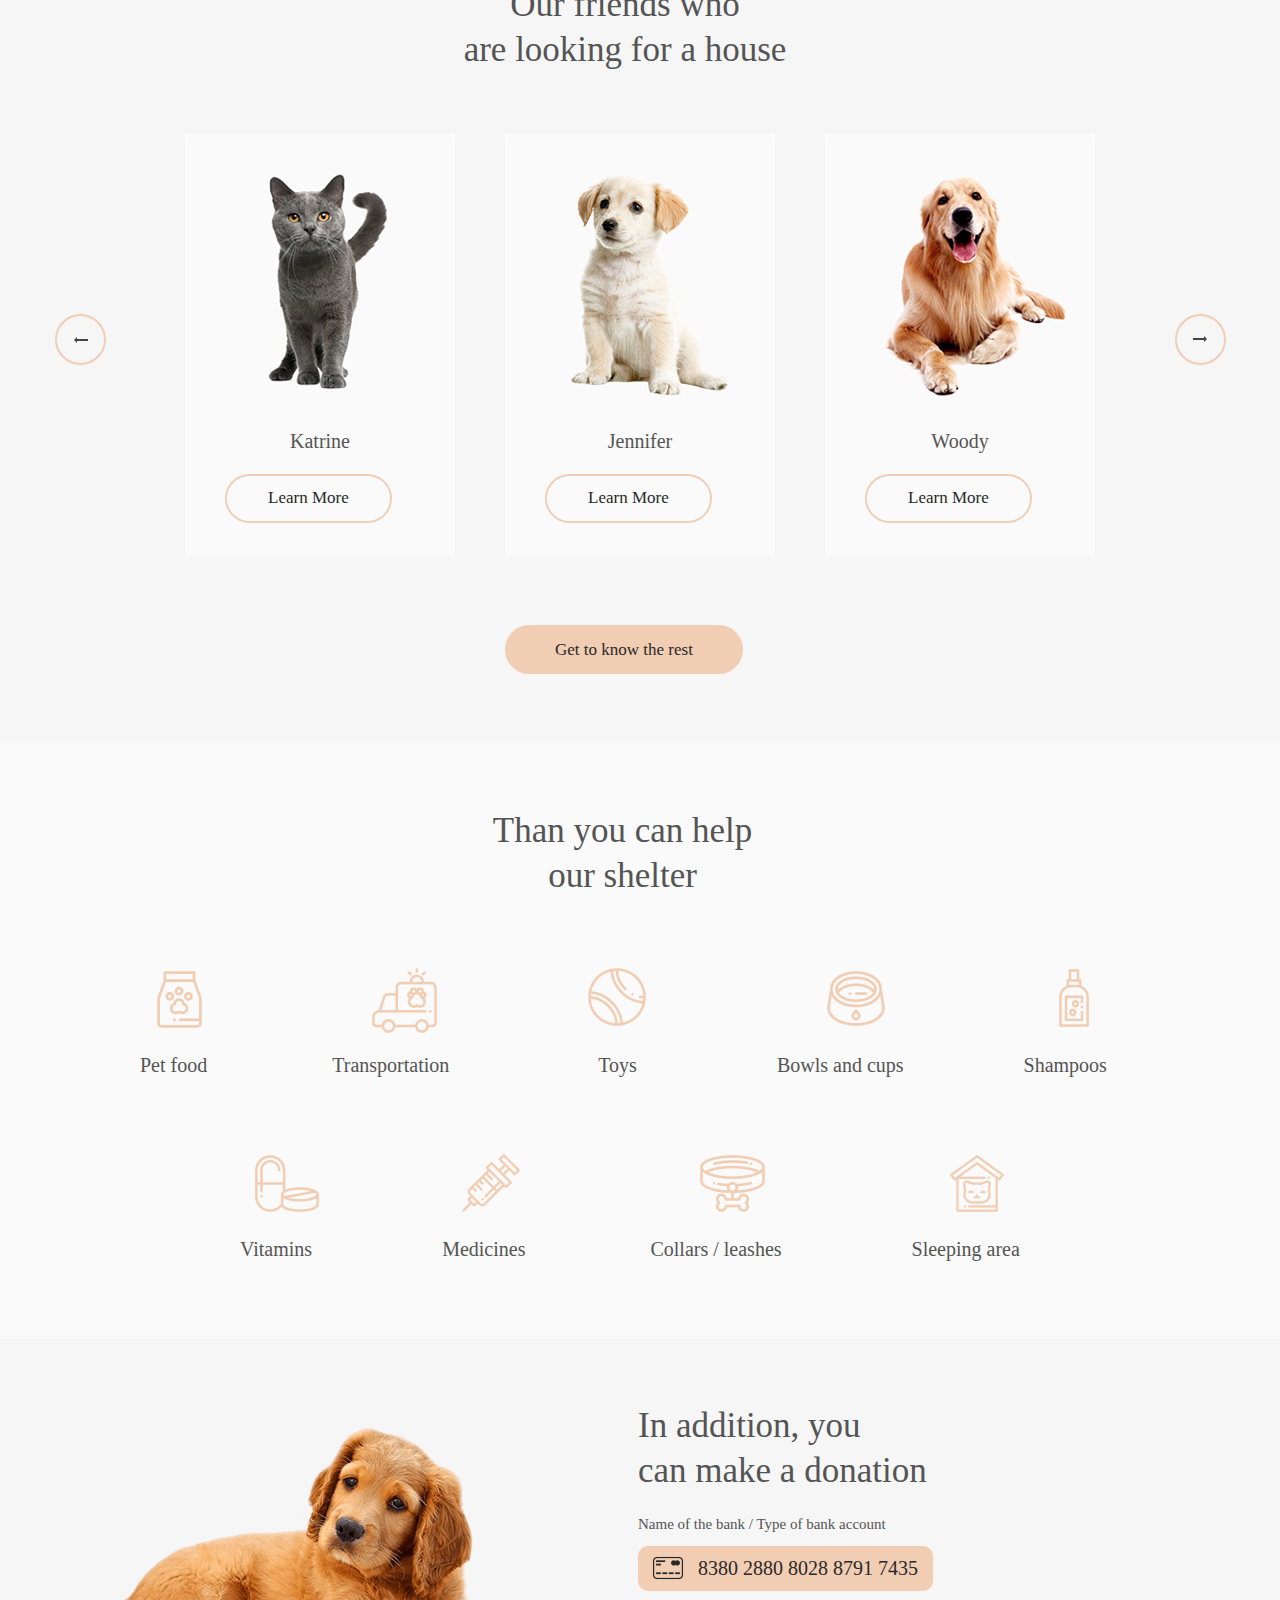
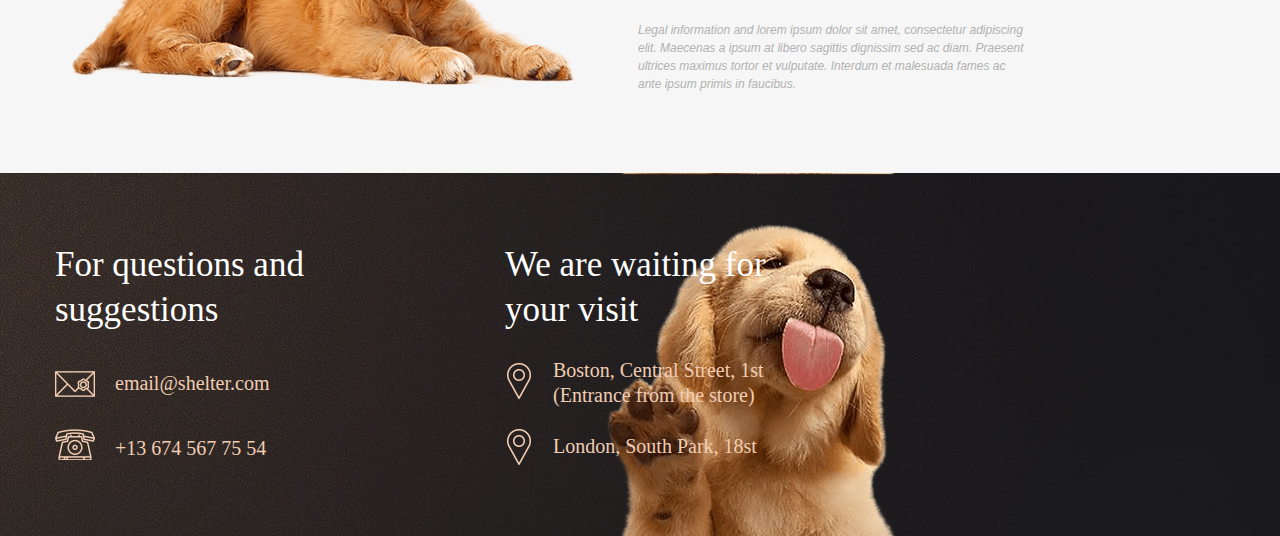
==== commit 88d1d8c4: "стилизация" ====
--- a/index.html
+++ b/index.html
@@ -1,9 +1,9 @@
 <!DOCTYPE html>
-<html lang="ru">
+<html lang="en">
 
 <head>
   <meta charset="utf-8">
-  <title>Animal shelter</title>
+  <title>Cozy Animal shelter</title>
   <link rel="stylesheet" href="css/normalize.css">
   <link rel="stylesheet" href="css/style.css">
 </head>
@@ -96,32 +96,34 @@
     </section>
     <section class="donation">
       <div class="container">
-        <h2 class="visually-hidden">Donation information</h2>
-        <p><span>In addition, you can make a donation</span></p>
-        <p class="bank-account">
-          Name of the bank / Type of bank account<br><span>8380 2880 8028 8791 7435</span>
-        </p>
-        <p class="additional-info">Legal information and lorem ipsum dolor sit amet, consectetur adipiscing elit. Maecenas a ipsum at libero sagittis dignissim sed
-          ac diam. Praesent ultrices maximus tortor et vulputate. Interdum
-          et malesuada fames ac ante ipsum primis in faucibus. </p>
+        <div class="donation-wrapper">
+          <h2>In addition, you<br> can make a donation</h2>
+          <p class="bank-account">
+            Name of the bank / Type of bank account</p>
+          <p class="bank-numbers">8380 2880 8028 8791 7435</p>
+          <p class="additional-info">Legal information and lorem ipsum dolor sit amet, consectetur adipiscing elit. Maecenas a ipsum at libero sagittis dignissim sed
+            ac diam. Praesent ultrices maximus tortor et vulputate. Interdum
+            et malesuada fames ac ante ipsum primis in faucibus. </p>
+        </div>
       </div>
     </section>
   </main>
   <footer class="main-footer">
     <div class="container">
-      <div>
+      <div class="first-column">
         <h2>For questions and suggestions</h2>
         <ul class="guestions-and-suggestions">
-          <li>email@shelter.com</li>
-          <li>+13 674 567 75 54</li>
+          <li class="shelter-email">email@shelter.com</li>
+          <li class="shelter-number">+13 674 567 75 54</li>
         </ul>
       </div>
-      <div>
+      <div class="second-column">
         <h2>We are waiting for your visit</h2>
         <ul class="shelter-adresses">
-          <li>Boston, Central Street, 1st
-            (Entrance from the store)</li>
-          <li>London, South Park, 18st</li>
+          <li class="boston">Boston, Central Street, 1st
+            <p>(Entrance from the store)</p>
+          </li>
+          <li class="london">London, South Park, 18st</li>
         </ul>
       </div>
     </div>
--- a/css/style.css
+++ b/css/style.css
@@ -37,7 +37,7 @@
 }
 
 .main-header {
-  min-width: 1200px;
+  /*min-width: 1200px;*/
   background-color: #2B2221;
   background-image: url("../img/banner-pet.jpg");
   background-repeat: no-repeat;
@@ -49,7 +49,7 @@
   width: 1170px;
   margin: 0 auto;
   padding: 0;
-  outline: 1px solid red;
+  /*outline: 1px solid red;*/
 }
 
 .main-navigation {
@@ -97,6 +97,7 @@
   width: 450px;
   padding-top: 205px;
   padding-bottom: 270px;
+  /*margin-bottom: -85px;*/
 }
 
 .banner-info p:first-child {
@@ -143,9 +144,9 @@
 .couzy-info .container {
   background-image: url("../img/pets.jpg");
   background-repeat: no-repeat;
-  background-position: top left 19%;
-  margin-top: 87px;
-  padding-bottom: 80px;
+  background-position: top 51% left 19.1%;
+  padding-top: 87px;
+  padding-bottom: 100px;
 }
 
 .info-wrapper {
@@ -206,18 +207,22 @@
   font-weight: 400;
   color: #545454;
   text-align: center;
-  padding-top: 60px;
-  padding-bottom: 35px;
+  padding-top: 70px;
+  padding-bottom: 47px;
+  margin: 0;
+  padding-right: 30px;
 }
 
 .pets-list {
   display: flex;
+  list-style: none;
 }
 
 .pet {
   display: flex;
   flex-direction: column;
   background-color: #FAFAFA;
+  padding-bottom: 30px;
 }
 
 .pet:nth-child(2) {
@@ -283,8 +288,8 @@
 }
 
 .rest-button-wrapper {
-  margin-top: 95px;
-  padding-bottom: 50px;
+  margin-top: 65px;
+  padding-bottom: 65px;
 }
 
 .rest-pets-button {
@@ -306,13 +311,13 @@
 .help-to-pets {
   font-family: Georgia, "Times New Roman", serif;
   background-color: #FAFAFA;
-  /*outline: 1px solid green;*/
 }
 
 .help-to-pets h2 {
+  margin: 0;
   text-align: center;
-  padding-top: 50px;
-  padding-bottom: 30px;
+  padding-top: 65px;
+  padding-bottom: 60px;
   padding-right: 35px;
   font-size: 35px;
   line-height: 45px;
@@ -320,9 +325,14 @@
   color: #545454;
 }
 
+.help-to-pets ul {
+  margin: 0;
+}
+
 .help-list {
   display: flex;
   flex-wrap: wrap;
+  padding-bottom: 13px;
 }
 
 .help-list li {
@@ -334,7 +344,6 @@
   line-height: 24px;
   font-weight: 400;
   color: #545454;
-  /*outline: 1px solid red;*/
 }
 
 .food {
@@ -499,7 +508,21 @@
   font-family: Georgia, "Times New Roman", serif;
 }
 
-.donation span {
+.donation .container {
+  background-image: url("../img/donation-dog.png");
+  background-repeat: no-repeat;
+  background-position: left 2.5% top 50%;
+}
+
+.donation-wrapper {
+  margin-left: 583px;
+  margin-right: 200px;
+}
+
+.donation h2 {
+  padding: 0;
+  margin: 0;
+  padding-top: 64px;
   font-size: 35px;
   line-height: 45px;
   font-weight: 400;
@@ -507,21 +530,46 @@
 }
 
 .bank-account {
+  padding: 0;
+  margin: 0;
+  margin-top: 22px;
+  margin-bottom: 13px;
   font-size: 15px;
   line-height: 18px;
   font-weight: 400;
   color: #545454;
 }
 
-.bank-account span {
+.bank-numbers {
+  padding: 0;
+  margin: 0;
+  position: relative;
+  width: 235px;
+  padding-left: 60px;
   font-family: "Times New Roman", Georgia, serif;
   font-size: 20px;
   line-height: 45px;
   font-weight: 400;
   color: #292929;
+  background-color: #F1CDB3;
+  border-radius: 10px;
+}
+
+.bank-numbers::before {
+  content: "";
+  position: absolute;
+  width: 35px;
+  height: 25px;
+  top: 10px;
+  left: 15px;
+  background-image: url("../img/credit-card (1).png");
+  background-repeat: no-repeat;
 }
 
 .additional-info {
+  margin: 0;
+  padding-top: 30px;
+  padding-bottom: 80px;
   font-family: Arial, Helvetica, sans-serif;
   font-size: 12px;
   line-height: 18px;
@@ -536,6 +584,26 @@
   line-height: 45px;
   font-weight: 400;
   color: #F1CDB3;
+  background-color: #4F4139;
+  background-image: url("../img/footer-dog.jpg");
+  background-position: right bottom;
+}
+
+.main-footer .container {
+  display: flex;
+  padding-top: 40px;
+  padding-bottom: 45px;
+}
+
+.first-column {
+  width: 270px;
+  margin-right: 180px;
+  /*outline: 1px solid white;*/
+}
+
+.second-column {
+  width: 265px;
+  /*outline: 1px solid yellow;*/
 }
 
 .main-footer h2 {
@@ -550,11 +618,129 @@
   list-style: none;
 }
 
+.shelter-email {
+  position: relative;
+  padding-left: 20px;
+}
+
+.shelter-email::before {
+  content: "";
+  position: absolute;
+  width: 45px;
+  height: 30px;
+  top: 10px;
+  left: -40px;
+  background-image: url("../img/envelope.png");
+  background-repeat: no-repeat;
+}
+
+.shelter-number {
+  position: relative;
+  padding-left: 20px;
+  padding-top: 20px;
+}
+
+.shelter-number::before {
+  content: "";
+  position: absolute;
+  width: 45px;
+  height: 31px;
+  top: 23px;
+  left: -40px;
+  background-image: url("../img/telephone.png");
+  background-repeat: no-repeat;
+}
+
+.boston {
+  position: relative;
+  margin-top: -13px;
+  margin-bottom: 0;
+  padding-bottom: 0;
+  margin-left: 8px;
+}
+
+.boston p {
+  padding: 0;
+  margin: 0;
+  margin-top: -20px;
+}
+
+.boston::before {
+  content: "";
+  position: absolute;
+  width: 28px;
+  height: 38px;
+  top: 15px;
+  left: -47px;
+  background-image: url("../img/pin.png");
+  background-repeat: no-repeat;
+}
+
+.london {
+  position: relative;
+  margin-left: 8px;
+  margin-top: 6px;
+}
+
+.london::before {
+  content: "";
+  position: absolute;
+  width: 28px;
+  height: 38px;
+  top: 5px;
+  left: -47px;
+  background-image: url("../img/pin.png");
+  background-repeat: no-repeat;
+}
+
+.inner-navigation a {
+  color: #545454;
+}
+
+.inner-navigation .active {
+  border-bottom: 3px solid #F1CDB3;
+}
+
+.inner-navigation a:hover {
+  color: #292929;
+}
+
+.inner-page .container {
+  /*outline: 1px solid red;*/
+  padding-bottom: 60px;
+}
+
+.inner-page .pets-list {
+  display: flex;
+  flex-wrap: wrap;
+  margin: 0;
+  padding: 0;
+}
+
+.inner-page .pet {
+  margin: 0;
+  margin-bottom: 30px;
+}
+
+.inner-page .pet:not(.sophia):not(.freddie) {
+  margin-right: 30px;
+}
+
+.pagination-list {
+  display: flex;
+  margin: 0;
+  margin-left: 405px;
+  margin-top: 30px;
+}
+
 .pagination-list li {
   list-style: none;
+  margin-right: 18px;
 }
 
 .pagination-list a {
+  padding: 13px 18px;
+  border: 2px solid #F1CDB3;
   text-decoration: none;
   font-family: "Times New Roman", Georgia, serif;
   font-size: 20px;
@@ -562,6 +748,7 @@
   font-weight: 400;
   color: #292929;
   background-color: #F6F6F6;
+  border-radius: 50%;
 }
 
 .pagination-list .active {
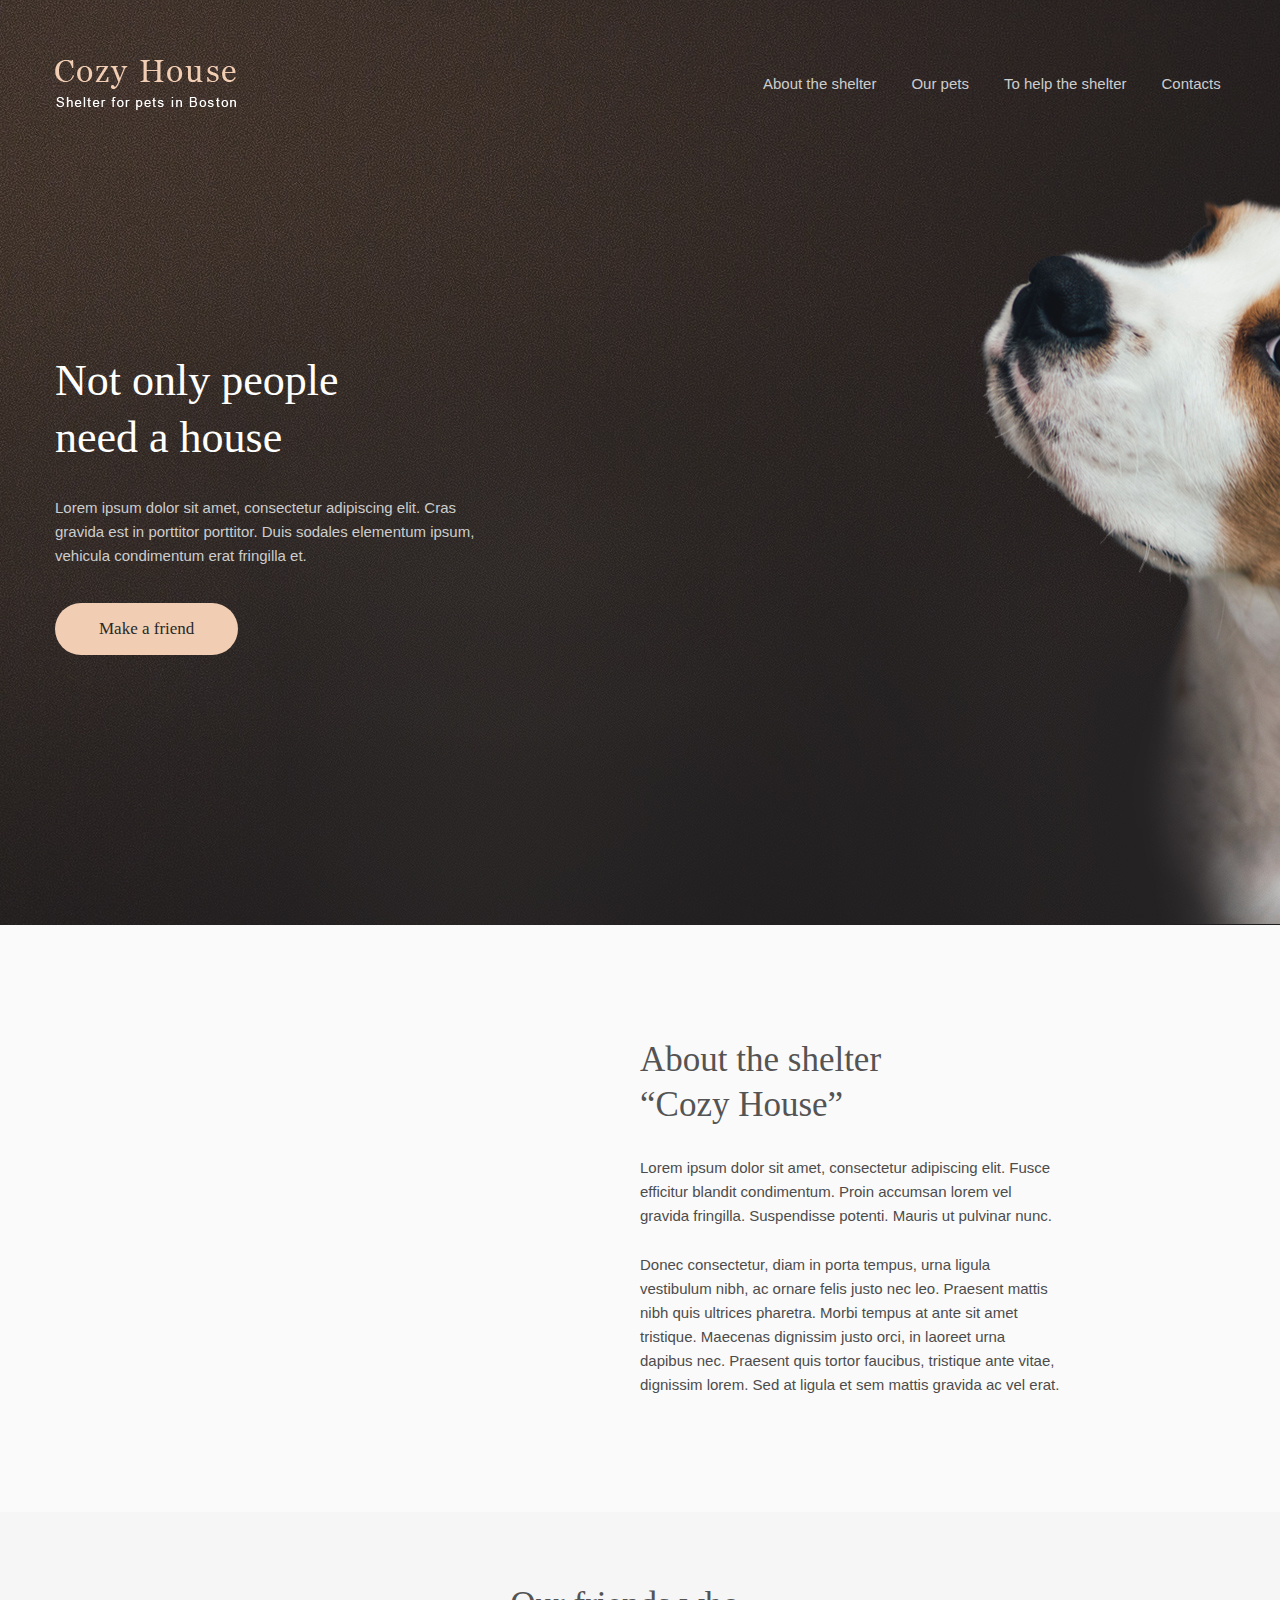
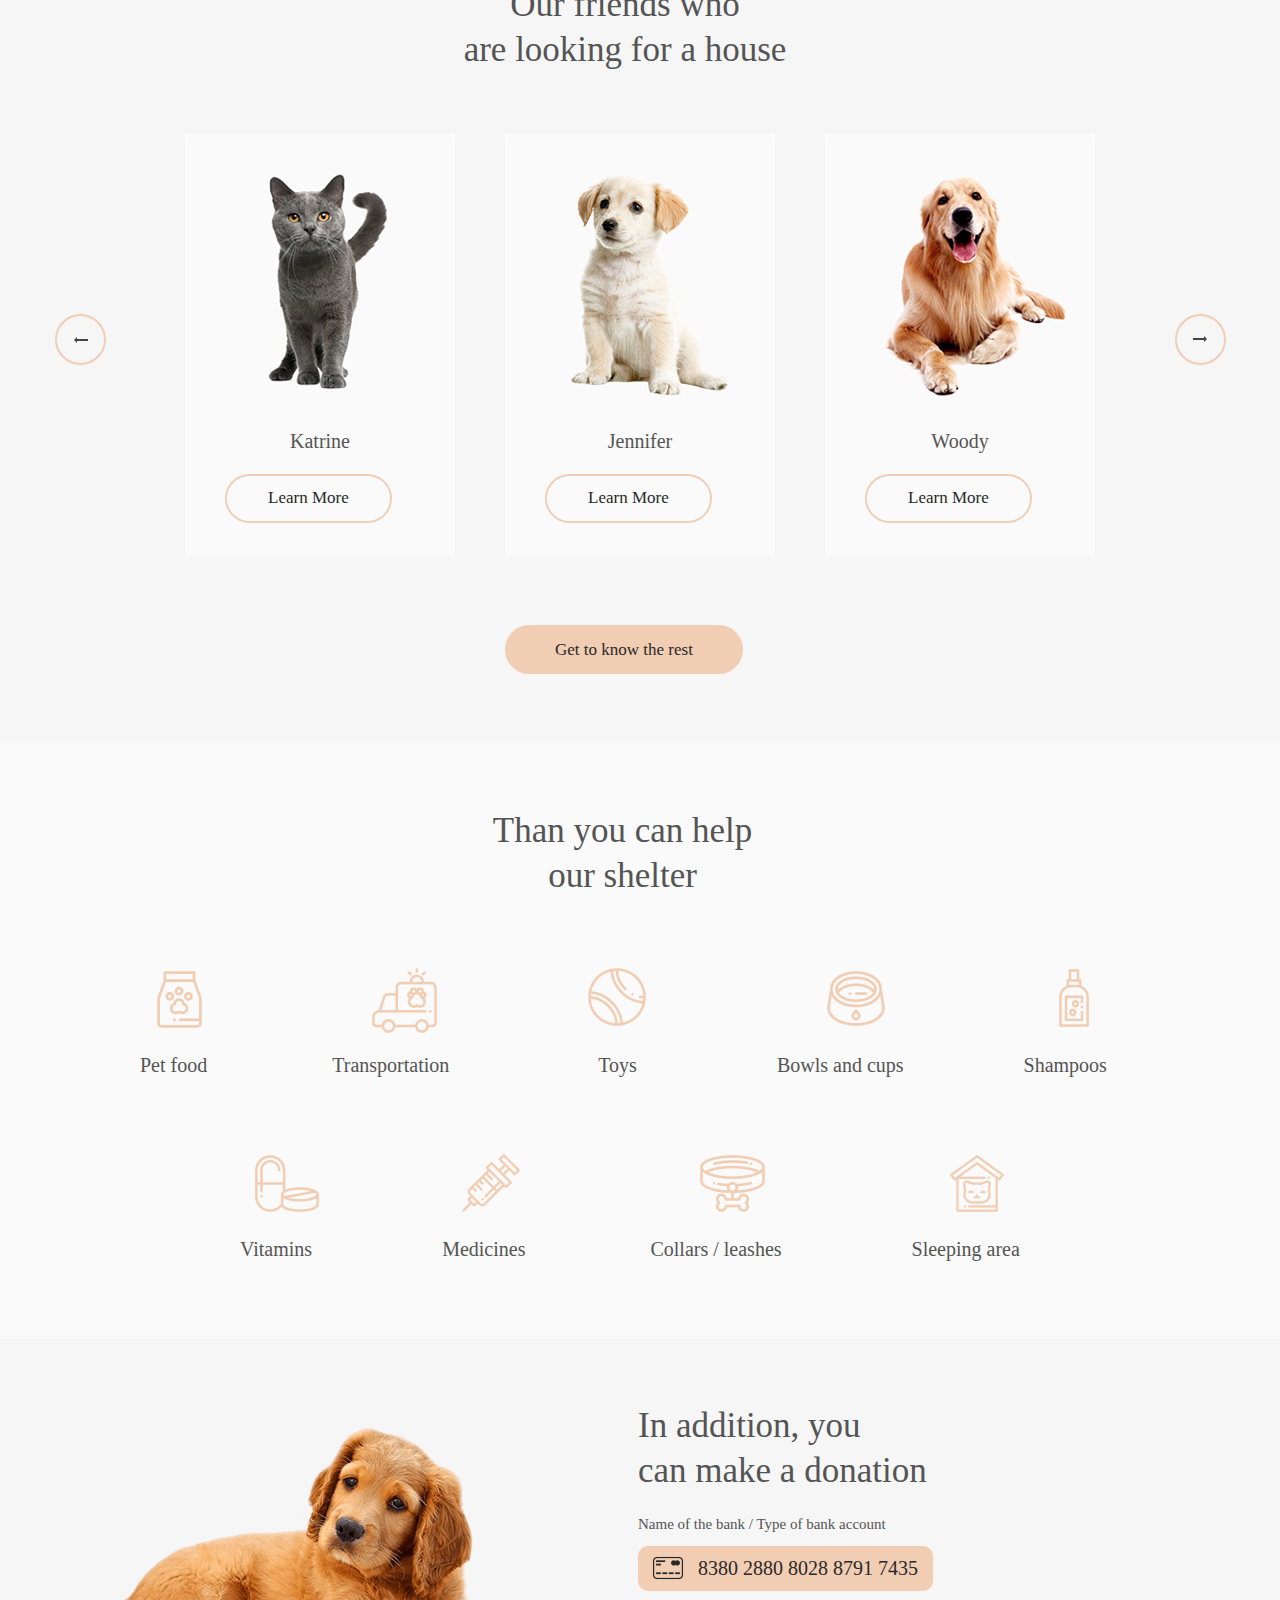
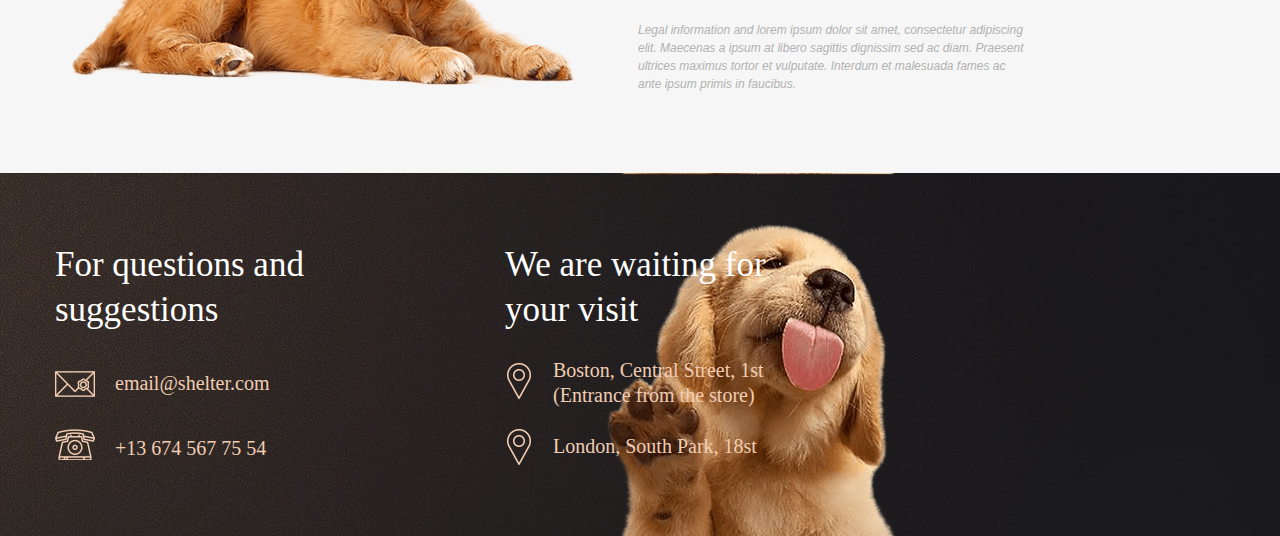
==== commit dc99fac4: "minified files" ====
--- a/index.html
+++ b/index.html
@@ -4,8 +4,8 @@
 <head>
   <meta charset="utf-8">
   <title>Cozy Animal shelter</title>
-  <link rel="stylesheet" href="css/normalize.css">
-  <link rel="stylesheet" href="css/style.css">
+  <link rel="stylesheet" href="css/normalize-mini.css">
+  <link rel="stylesheet" href="css/minifier.css">
 </head>
 
 <body>
@@ -61,7 +61,7 @@
             <img src="img/jennifer.jpg" width="270" height="270" alt="dog Jennifer">
             <a class="pet-name" href="#">Jennifer</a>
             <div class="pet-button-wrapper">
-              <a class="button pet-button" href="#">Learn More</a>
+              <a class="button pet-button jennifer-button" href="#">Learn More</a>
             </div>
           </li>
           <li class="pet">
@@ -128,6 +128,45 @@
       </div>
     </div>
   </footer>
+  <section class="modal modal-jennifer">
+    <div class="jennifer-wrapper">
+      <img src="img/jenn.jpg" width="470" height="470" alt="dog Jennifer">
+      <div class="pet-description">
+        <h2>Jennifer</h2>
+        <h3>Pooch + Labrador</h3>
+        <p>Lorem ipsum dolor sit amet, consectetur adipiscing elit. Fusce efficitur blandit condimentum. Proin accumsan lorem vel gra vida fringilla. Suspendisse potenti. Mauris ut pulvinar nunc. Donec consectetur, diam in porta tempus, urna ligula
+          ves
+          tibulum nibh.</p>
+        <ul class="pet-characteristics">
+          <li><span>Age:</span> 2 months</li>
+          <li><span>Inoculations:</span> none</li>
+          <li><span>Diseases:</span> none</li>
+          <li><span>Parasites:</span> none</li>
+        </ul>
+      </div>
+    </div>
+    <button class="modal-close" type="button">Закрыть</button>
+  </section>
+  <section class="modal modal-charly">
+    <div class="charly-wrapper">
+      <img src="img/charles.jpg" width="470" height="470" alt="dog Charly">
+      <div class="pet-description">
+        <h2>Charly</h2>
+        <h3>Pooch</h3>
+        <p>Lorem ipsum dolor sit amet, consectetur adipiscing elit. Fusce efficitur blandit condimentum. Proin accumsan lorem vel gra vida fringilla. Suspendisse potenti. Mauris ut pulvinar nunc. Donec consectetur, diam in porta tempus, urna ligula
+          ves
+          tibulum nibh.</p>
+        <ul class="pet-characteristics">
+          <li><span>Age:</span> 4 months</li>
+          <li><span>Inoculations:</span> none</li>
+          <li><span>Diseases:</span> none</li>
+          <li><span>Parasites:</span> none</li>
+        </ul>
+      </div>
+    </div>
+    <button class="modal-close" type="button">Закрыть</button>
+  </section>
+  <script src="js/mini-jennifer-card.js"></script>
 </body>
 
 </html>
--- a/css/minifier.css
+++ b/css/minifier.css
@@ -0,0 +1 @@
+body{margin:0;font-family:Arial,Helvetica,sans-serif;font-size:15px;line-height:24px;font-weight:400;color:#CDCDCD}img{max-width:100%;height:auto}a{cursor:pointer;color:#}.button{text-align:center;vertical-align:middle;cursor:pointer;font:inherit}.visually-hidden{position:absolute;width:1px;height:1px;margin:-1px;border:0;padding:0;clip:rect(0,0,0,0);overflow:hidden}.main-header{background-color:#2B2221;background-image:url(../img/banner-pet.jpg);background-repeat:no-repeat;background-position:top left}.container{width:1170px;margin:0 auto;padding:0}.main-navigation{display:-webkit-box;display:-webkit-flex;display:-ms-flexbox;display:flex;padding-top:60px}.site-navigation{display:-webkit-box;display:-webkit-flex;display:-ms-flexbox;display:flex;-webkit-box-align:center;-webkit-align-items:center;-ms-flex-align:center;align-items:center;font-size:15px;line-height:29px;font-weight:400;margin:0;padding:0;margin-left:492px}.site-navigation li{list-style:none;margin:0;padding:0;padding-bottom:10px}.site-navigation a{color:#CDCDCD;text-decoration:none;padding-bottom:4px;margin-left:35px}.site-navigation a:hover{color:#FFF;border-bottom:3px solid #F1CDB3}.banner-info{width:450px;padding-top:205px;padding-bottom:270px}.banner-info p:first-child{font-family:Georgia,"Times New Roman",serif;font-size:44px;line-height:57px;font-weight:400;color:#FFF}.banner-info p{font-size:15px;line-height:24px;font-weight:400;color:#CDCDCD;margin:0;padding:0;padding-top:30px}.banner-button{display:inline-block;text-align:center;text-decoration:none;font-family:Georgia,"Times New Roman",serif;font-size:17px;line-height:20px;font-weight:400;color:#292929;background-color:#F1CDB3;padding:16px 44px;margin-top:35px;border-radius:30px}.banner-button:hover{background-color:#FDDCC4}.couzy-info{background-color:#FAFAFA}.couzy-info .container{background-image:url(../img/pets.jpg);background-repeat:no-repeat;background-position:top 51% left 19.1%;padding-top:87px;padding-bottom:100px}.info-wrapper{width:420px;margin-left:585px}.couzy-info-heading{font-family:Georgia,"Times New Roman",serif;font-size:35px;line-height:45px;font-weight:400;color:#545454;padding:0;margin:0;padding-top:25px;padding-bottom:4px}.couzy-info p{font-size:15px;line-height:24px;font-weight:400;color:#4C4C4C;padding-top:10px}.pets{font-family:Georgia,"Times New Roman",serif;background-color:#F6F6F6}.forward{position:relative}.forward::before{content:"";position:absolute;top:180px;left:-40px;width:47px;height:47px;border:2px solid #F1CDB3;border-radius:50%;background-image:url(../img/long-left-arrow.svg);background-repeat:no-repeat;background-position:top 50% center}.forward:hover::before{background-color:#F1CDB3}.pets h2{font-size:35px;line-height:45px;font-weight:400;color:#545454;text-align:center;padding-top:70px;padding-bottom:47px;margin:0;padding-right:30px}.pets-list{display:-webkit-box;display:-webkit-flex;display:-ms-flexbox;display:flex;list-style:none}.pet{display:-webkit-box;display:-webkit-flex;display:-ms-flexbox;display:flex;-webkit-box-orient:vertical;-webkit-box-direction:normal;-webkit-flex-direction:column;-ms-flex-direction:column;flex-direction:column;background-color:#FAFAFA;padding-bottom:30px}.pet:hover{-webkit-box-shadow:0 2px 30.1px 4.9px rgba(13,13,13,.04);box-shadow:0 2px 30.1px 4.9px rgba(13,13,13,.04)}.pet:nth-child(2){margin-left:90px}.pet:nth-child(3){margin-left:50px}.pet:nth-child(4){margin-left:50px}.pet-name{padding-top:15px;padding-bottom:5px;font-size:20px;line-height:45px;font-weight:400;color:#545454;text-decoration:none;text-align:center}.pet-button{padding:12px 41px 14px 41px;margin-left:40px;font-size:17px;line-height:57px;font-weight:400;color:#292929;text-decoration:none;border:2px solid #F1CDB3;border-radius:30px}.pet-button:hover{background-color:#F1CDB3}.back{position:relative}.back::after{content:"";position:absolute;top:180px;left:80px;width:47px;height:47px;border:2px solid #F1CDB3;border-radius:50%;background-image:url(../img/long-left-arrow.svg);background-repeat:no-repeat;background-position:top 50% center;-webkit-transform:rotate(180deg);-ms-transform:rotate(180deg);-o-transform:rotate(180deg);transform:rotate(180deg)}.back:hover::after{background-color:#F1CDB3}.rest-button-wrapper{margin-top:65px;padding-bottom:65px}.rest-pets-button{padding:15px 50px;font-size:17px;line-height:57px;font-weight:400;color:#292929;background-color:#F1CDB3;text-decoration:none;border-radius:30px;margin-left:450px}.rest-pets-button:hover{background-color:#FDDCC4}.help-to-pets{font-family:Georgia,"Times New Roman",serif;background-color:#FAFAFA}.help-to-pets h2{margin:0;text-align:center;padding-top:65px;padding-bottom:60px;padding-right:35px;font-size:35px;line-height:45px;font-weight:400;color:#545454}.help-to-pets ul{margin:0}.help-list{display:-webkit-box;display:-webkit-flex;display:-ms-flexbox;display:flex;-webkit-flex-wrap:wrap;-ms-flex-wrap:wrap;flex-wrap:wrap;padding-bottom:13px}.help-list li{position:relative;padding-top:95px;padding-bottom:65px;list-style:none;font-size:20px;line-height:24px;font-weight:400;color:#545454}.food{margin-left:45px}.ambulance{margin-left:125px}.toys{margin-left:149px}.bowl{margin-left:140px}.shampoo{margin-left:120px}.vitamins{margin-left:145px}.medcine{margin-left:130px}.collar{margin-left:125px}.house{margin-left:130px}.help-list li::before{content:"";position:absolute;width:70px;height:65px}.help-list li:nth-child(1)::before{content:"";position:absolute;width:70px;height:65px;top:13px;left:17px;background-image:url(../img/cat-food.png);background-repeat:no-repeat}.help-list li:nth-child(2)::before{content:"";position:absolute;width:70px;height:65px;top:10px;left:40px;background-image:url(../img/ambulance.png);background-repeat:no-repeat}.help-list li:nth-child(3)::before{content:"";position:absolute;width:70px;height:65px;top:10px;left:-10px;background-image:url(../img/ambulance.png);background-repeat:no-repeat;background-image:url(../img/ball.png);background-repeat:no-repeat}.help-list li:nth-child(4)::before{content:"";position:absolute;width:70px;height:65px;top:13px;left:50px;background-image:url(../img/ambulance.png);background-repeat:no-repeat;background-image:url(../img/bowl.png);background-repeat:no-repeat}.help-list li:nth-child(5)::before{content:"";position:absolute;width:70px;height:65px;top:11px;left:35px;background-image:url(../img/ambulance.png);background-repeat:no-repeat;background-image:url(../img/shampoo.png);background-repeat:no-repeat}.help-list li:nth-child(6)::before{content:"";position:absolute;width:70px;height:65px;top:13px;left:15px;background-image:url(../img/ambulance.png);background-repeat:no-repeat;background-image:url(../img/pills.png);background-repeat:no-repeat}.help-list li:nth-child(7)::before{content:"";position:absolute;width:70px;height:65px;top:12px;left:20px;background-image:url(../img/ambulance.png);background-repeat:no-repeat;background-image:url(../img/syringe.png);background-repeat:no-repeat}.help-list li:nth-child(8)::before{content:"";position:absolute;width:70px;height:65px;top:13px;left:50px;background-image:url(../img/ambulance.png);background-repeat:no-repeat;background-image:url(../img/leash.png);background-repeat:no-repeat}.help-list li:nth-child(9)::before{content:"";position:absolute;width:70px;height:65px;top:13px;left:38px;background-image:url(../img/ambulance.png);background-repeat:no-repeat;background-image:url(../img/cat.png);background-repeat:no-repeat}.donation{background-color:#F6F6F6;font-family:Georgia,"Times New Roman",serif}.donation .container{background-image:url(../img/donation-dog.png);background-repeat:no-repeat;background-position:left 2.5% top 50%}.donation-wrapper{margin-left:583px;margin-right:200px}.donation h2{padding:0;margin:0;padding-top:64px;font-size:35px;line-height:45px;font-weight:400;color:#545454}.bank-account{padding:0;margin:0;margin-top:22px;margin-bottom:13px;font-size:15px;line-height:18px;font-weight:400;color:#545454}.bank-numbers{padding:0;margin:0;position:relative;width:235px;padding-left:60px;font-family:"Times New Roman",Georgia,serif;font-size:20px;line-height:45px;font-weight:400;color:#292929;background-color:#F1CDB3;border-radius:10px}.bank-numbers::before{content:"";position:absolute;width:35px;height:25px;top:10px;left:15px;background-image:url("../img/credit-card (1).png");background-repeat:no-repeat}.additional-info{margin:0;padding-top:30px;padding-bottom:80px;font-family:Arial,Helvetica,sans-serif;font-size:12px;line-height:18px;font-weight:400;font-style:italic;color:#B2B2B2}.main-footer{font-family:"Times New Roman",Georgia,serif;font-size:20px;line-height:45px;font-weight:400;color:#F1CDB3;background-color:#4F4139;background-image:url(../img/footer-dog.jpg);background-position:right bottom}.main-footer .container{display:-webkit-box;display:-webkit-flex;display:-ms-flexbox;display:flex;padding-top:40px;padding-bottom:45px}.first-column{width:270px;margin-right:180px}.second-column{width:265px}.main-footer h2{font-family:Georgia,"Times New Roman",serif;font-size:35px;line-height:45px;font-weight:400;color:#FFF}.main-footer li{list-style:none}.shelter-email{position:relative;padding-left:20px}.shelter-email::before{content:"";position:absolute;width:45px;height:30px;top:10px;left:-40px;background-image:url(../img/envelope.png);background-repeat:no-repeat}.shelter-number{position:relative;padding-left:20px;padding-top:20px}.shelter-number::before{content:"";position:absolute;width:45px;height:31px;top:23px;left:-40px;background-image:url(../img/telephone.png);background-repeat:no-repeat}.boston{position:relative;margin-top:-13px;margin-bottom:0;padding-bottom:0;margin-left:8px}.boston p{padding:0;margin:0;margin-top:-20px}.boston::before{content:"";position:absolute;width:28px;height:38px;top:15px;left:-47px;background-image:url(../img/pin.png);background-repeat:no-repeat}.london{position:relative;margin-left:8px;margin-top:6px}.london::before{content:"";position:absolute;width:28px;height:38px;top:5px;left:-47px;background-image:url(../img/pin.png);background-repeat:no-repeat}.inner-page .container{padding-bottom:60px}.inner-header{padding-bottom:23px}.inner-header .main-navigation{padding:0;padding-top:30px}.inner-navigation a{color:#545454}.inner-navigation .active{border-bottom:3px solid #F1CDB3}.inner-navigation a:hover{color:#292929}.inner-pets h2{padding:0;padding-top:60px;padding-bottom:60px;padding-right:30px}.inner-page .pets-list{display:-webkit-box;display:-webkit-flex;display:-ms-flexbox;display:flex;-webkit-flex-wrap:wrap;-ms-flex-wrap:wrap;flex-wrap:wrap;margin:0;padding:0}.inner-page .pet{margin:0;margin-bottom:35px}.inner-page .pet:not(.sophia):not(.freddie){margin-right:30px}.pagination-list{display:-webkit-box;display:-webkit-flex;display:-ms-flexbox;display:flex;margin:0;margin-left:402px;margin-top:27px}.pagination-list li{list-style:none;margin-right:18px}.pagination-list a{padding:13px 18px;border:2px solid #F1CDB3;text-decoration:none;font-family:"Times New Roman",Georgia,serif;font-size:20px;line-height:57px;font-weight:400;color:#292929;background-color:#F6F6F6;border-radius:50%}.pagination-list a:hover{background-color:#F1CDB3}.pagination-list .active{background-color:#F1CDB3}.more-pages{margin:0;padding:0}.more-pages .ellipsoids{position:relative;border:2px solid #FFF;font-size:0;border:0;background:none;margin:0;padding:0;margin-right:7px}.ellipsoids::after{content:"";position:absolute;top:-3px;left:-7px;width:21px;height:5px;background-image:url(../img/ellipsoids.png)}.last-page a{padding:0;padding:13px}.modal{position:fixed;z-index:10;display:none}.modal-jennifer,.modal-charly{top:100px;left:50%;margin-top:20px;width:970px;margin-left:-400px}.jennifer-wrapper,.charly-wrapper{display:-webkit-box;display:-webkit-flex;display:-ms-flexbox;display:flex;background-color:#FAFAFA;border-radius:7px;-webkit-box-shadow:0 2px 30.1px 4.9px rgba(13,13,13,.04);box-shadow:0 2px 30.1px 4.9px rgba(13,13,13,.04)}.pet-description{padding-left:55px;width:420px}.pet-description h2,.pet-description h3{font-family:Georgia,"Times New Roman",serif;color:#545454}.pet-description h2{margin:0;padding:0;padding-top:60px;font-size:35px;line-height:45px;font-weight:400}.pet-description h3{margin:0;padding:0;font-size:20px;line-height:34px;font-weight:400}.pet-description p{font-family:Arial,Helvetica,sans-serif;font-size:15px;line-height:24px;font-weight:400;color:#4C4C4C}.pet-characteristics{color:#545454;padding:0;padding-left:13px}.pet-characteristics li{position:relative;font-family:Arial,Helvetica,sans-serif;font-size:15px;line-height:34px;font-weight:400;list-style:none}.pet-characteristics li::before{content:"";position:absolute;width:5px;height:5px;top:15px;left:-13px;background-color:#F1CDB3;border-radius:50%}.pet-characteristics span{font-family:Georgia,"Times New Roman",serif;font-size:17px;line-height:34px;font-weight:500}.modal-close{position:absolute;top:-52px;right:-55px;width:48px;height:48px;font-size:0;border:0;background:none;cursor:pointer;border:2px solid #F1CDB3;border-radius:50%}.modal-close:hover{background-color:#F1CDB3}.modal-close::before,.modal-close::after{position:absolute;content:"";top:20px;left:13px;width:18px;height:2px;background-color:#292929}.modal-close::before{-webkit-transform:rotate(45deg);-ms-transform:rotate(45deg);-o-transform:rotate(45deg);transform:rotate(45deg)}.modal-close::after{-webkit-transform:rotate(-45deg);-ms-transform:rotate(-45deg);-o-transform:rotate(-45deg);transform:rotate(-45deg)}.modal-show{display:block;-webkit-animation:bounce 0.6s;-o-animation:bounce 0.6s;animation:bounce 0.6s}
